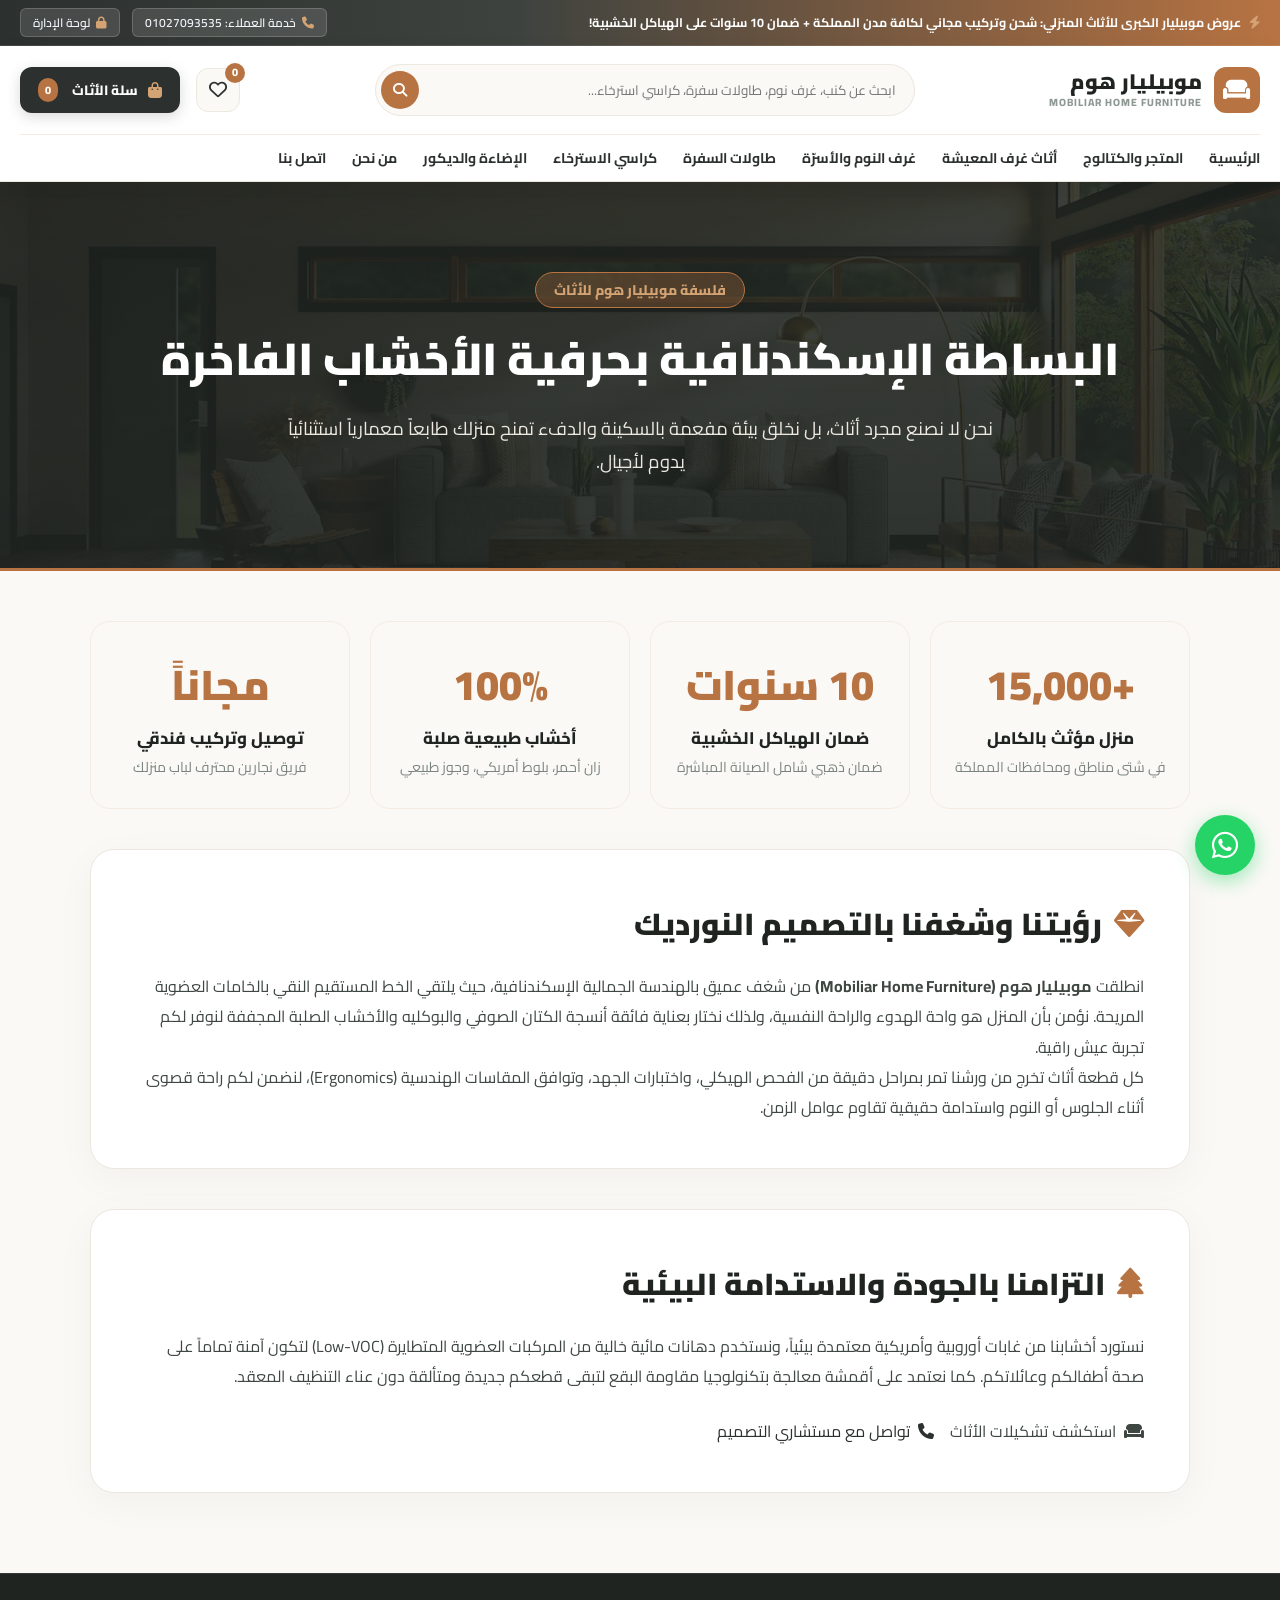
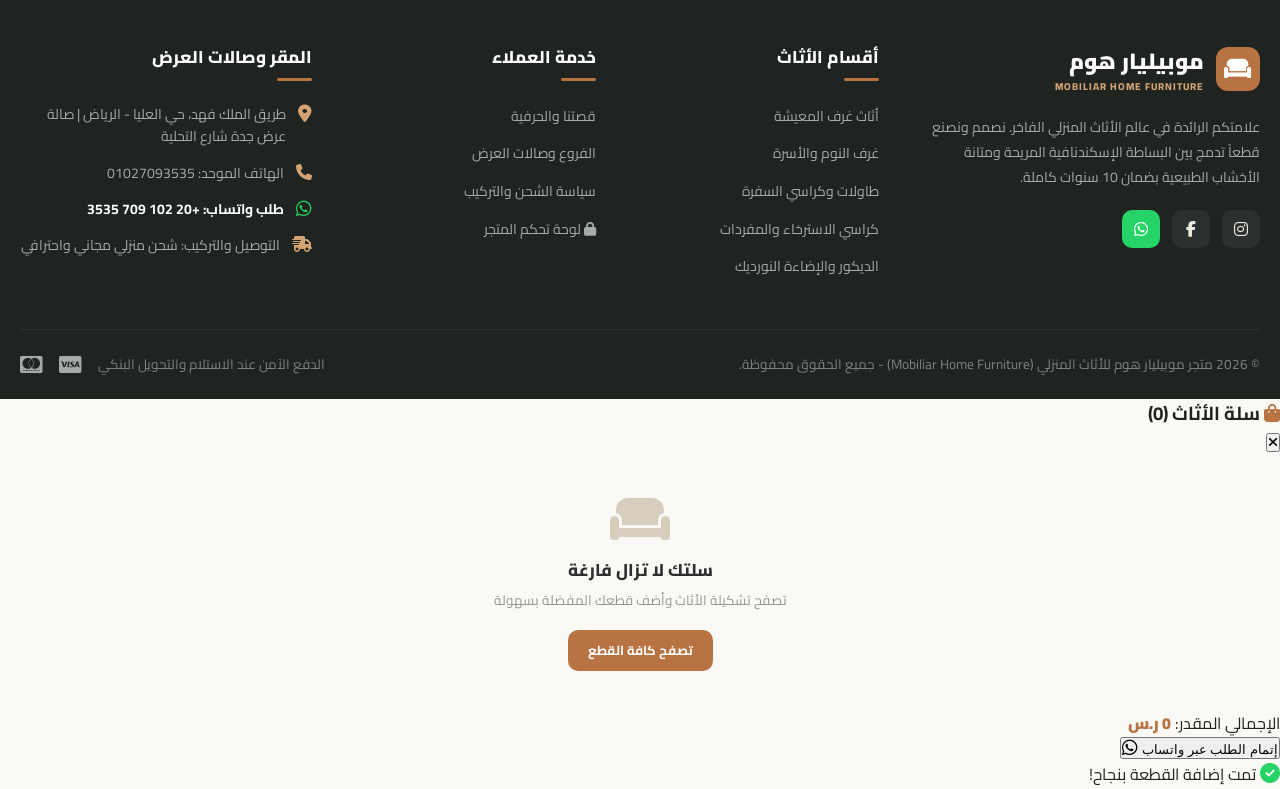
==== about.html @ 11edbe28 "Initial commit: Mobiliar Home Furniture store complete build with CMS and Cloudflare parity" ====
<!DOCTYPE html>
<html lang="ar" dir="rtl">
<head>
    <meta charset="UTF-8">
    <meta http-equiv="Content-Type" content="text/html; charset=UTF-8">
    <meta name="viewport" content="width=device-width, initial-scale=1.0">
    <title>من نحن | متجر موبيليار هوم للأثاث العصري</title>
    <meta name="description" content="تعرف على قصة موبيليار هوم وفلسفة التصميم الإسكندنافي العصري وجودة الخامات الخشبية الطبيعية بضمان 10 سنوات.">
    <!-- Google Fonts: Cairo -->
    <link rel="preconnect" href="https://fonts.googleapis.com">
    <link rel="preconnect" href="https://fonts.gstatic.com" crossorigin>
    <link href="https://fonts.googleapis.com/css2?family=Cairo:wght@400;600;700;800;900&display=swap" rel="stylesheet">
    <!-- Font Awesome 6 -->
    <link rel="stylesheet" href="https://cdnjs.cloudflare.com/ajax/libs/font-awesome/6.5.1/css/all.min.css">
    <!-- Main Style -->
    <link rel="stylesheet" href="css/style.css">
    <style>
        .page-hero-about {
            background: linear-gradient(rgba(31,36,33,0.85), rgba(31,36,33,0.92)), url('images/cat_banner_all.jpg') center/cover no-repeat;
            color: #ffffff;
            padding: 90px 20px;
            text-align: center;
            border-bottom: 3px solid #B87342;
        }
        .about-wrapper {
            max-width: 1140px;
            margin: 50px auto 80px;
            padding: 0 20px;
        }
        .about-card {
            background: #ffffff;
            border-radius: 24px;
            border: 1px solid #ECE7DF;
            padding: 45px;
            box-shadow: 0 10px 40px rgba(0,0,0,0.04);
            margin-bottom: 40px;
            line-height: 1.9;
            color: #3F4743;
        }
        .about-card h2 {
            font-size: 1.9rem;
            font-weight: 900;
            color: #1F2421;
            margin-bottom: 18px;
            display: flex;
            align-items: center;
            gap: 12px;
        }
        .about-stats-grid {
            display: grid;
            grid-template-columns: repeat(auto-fit, minmax(220px, 1fr));
            gap: 20px;
            margin: 40px 0;
        }
        .stat-card-furn {
            background: #FBF9F6;
            border: 1.5px solid #F4EBE2;
            border-radius: 20px;
            padding: 30px 20px;
            text-align: center;
            transition: 0.3s;
        }
        .stat-card-furn:hover {
            transform: translateY(-5px);
            border-color: #B87342;
            box-shadow: 0 10px 25px rgba(184,115,66,0.12);
        }
        .stat-card-num {
            font-size: 2.6rem;
            font-weight: 900;
            color: #B87342;
            margin-bottom: 6px;
        }
    </style>
</head>
<body>


    <!-- 1. TOP ANNOUNCEMENT BAR -->
    <div class="furn-topbar">
        <div class="container">
            <div class="furn-topbar-inner">
                <div class="furn-topbar-text">
                    <i class="fa-solid fa-bolt"></i>
                    <span>عروض موبيليار الكبرى للأثاث المنزلي: شحن وتركيب مجاني لكافة مدن المملكة + ضمان 10 سنوات على الهياكل الخشبية!</span>
                </div>
                <div class="furn-top-links">
                    <a href="contact.html"><i class="fa-solid fa-phone"></i> خدمة العملاء: 01027093535</a>
                    <a href="admin/index.html"><i class="fa-solid fa-lock"></i> لوحة الإدارة</a>
                </div>
            </div>
        </div>
    </div>

    <!-- 2. MAIN HEADER -->
    <header class="site-header" style="background:#ffffff; border-bottom:1px solid #ECE7DF; position:sticky; top:0; z-index:999; box-shadow:0 4px 20px rgba(0,0,0,0.03);">
        <div class="container">
            <div style="display:flex; align-items:center; justify-content:space-between; padding:18px 0; gap:24px;">
                <!-- Logo -->
                <a href="index.html" style="display:flex; align-items:center; gap:12px; text-decoration:none; color:inherit;">
                    <div style="width:46px; height:46px; background:#B87342; border-radius:12px; display:flex; align-items:center; justify-content:center; color:#fff; font-size:22px;">
                        <i class="fa-solid fa-couch"></i>
                    </div>
                    <div>
                        <span style="font-size:21px; font-weight:900; color:#1F2421; display:block; line-height:1.2;">موبيليار هوم</span>
                        <span style="font-size:10.5px; font-weight:800; color:#8E9893; letter-spacing:1px; display:block;">MOBILIAR HOME FURNITURE</span>
                    </div>
                </a>

                <!-- Search Bar -->
                <div style="flex:1; max-width:540px; position:relative;">
                    <form action="shop.html" method="GET" style="display:flex; align-items:center; width:100%;">
                        <input type="text" name="q" placeholder="ابحث عن كنب، غرف نوم، طاولات سفرة، كراسي استرخاء..." style="width:100%; padding:12px 18px 12px 50px; border-radius:50px; border:1.5px solid #ECE7DF; background:#FBF9F6; font-family:inherit; font-size:13.5px; outline:none; transition:all 0.25s;">
                        <button type="submit" style="position:absolute; left:6px; width:38px; height:38px; background:#B87342; border:none; border-radius:50%; color:#fff; display:flex; align-items:center; justify-content:center; cursor:pointer;">
                            <i class="fa-solid fa-magnifying-glass" style="font-size:14px;"></i>
                        </button>
                    </form>
                </div>

                <!-- Header Actions -->
                <div style="display:flex; align-items:center; gap:16px;">
                    <a href="shop.html" style="position:relative; width:44px; height:44px; border-radius:12px; background:#FBF9F6; border:1px solid #ECE7DF; display:flex; align-items:center; justify-content:center; color:#2C302E; text-decoration:none;" title="المفضلة">
                        <i class="fa-regular fa-heart" style="font-size:18px;"></i>
                        <span class="wishlist-count" id="wishlistCountBadge" style="position:absolute; top:-6px; right:-6px; background:#B87342; color:#fff; font-size:11px; font-weight:800; width:20px; height:20px; border-radius:50%; display:flex; align-items:center; justify-content:center;">0</span>
                    </a>
                    <button onclick="toggleFurnCartDrawer()" style="display:flex; align-items:center; gap:10px; padding:10px 18px; border-radius:12px; background:#2C302E; color:#fff; border:none; cursor:pointer; font-family:inherit; font-weight:800; font-size:13.5px; box-shadow:0 4px 14px rgba(44,48,46,0.18);">
                        <i class="fa-solid fa-bag-shopping" style="color:#D4A373; font-size:16px;"></i>
                        <span>سلة الأثاث</span>
                        <span class="cart-count" id="cartCountBadge" style="background:#B87342; color:#fff; font-size:11px; padding:2px 7px; border-radius:50px; margin-right:4px;">0</span>
                    </button>
                </div>
            </div>

            <!-- Navigation Links Bar -->
            <nav style="display:flex; align-items:center; justify-content:space-between; border-top:1px solid #F4EBE2; padding:10px 0;">
                <ul style="display:flex; align-items:center; gap:26px; list-style:none; margin:0; padding:0; flex-wrap:wrap;">
                    <li><a href="index.html" style="font-size:14px; font-weight:700; color:#2C302E; text-decoration:none;">الرئيسية</a></li>
                    <li><a href="shop.html" style="font-size:14px; font-weight:700; color:#2C302E; text-decoration:none;">المتجر والكتالوج</a></li>
                    <li><a href="category?cat=living" style="font-size:14px; font-weight:700; color:#2C302E; text-decoration:none;">أثاث غرف المعيشة</a></li>
                    <li><a href="category?cat=bedroom" style="font-size:14px; font-weight:700; color:#2C302E; text-decoration:none;">غرف النوم والأسرّة</a></li>
                    <li><a href="category?cat=dining" style="font-size:14px; font-weight:700; color:#2C302E; text-decoration:none;">طاولات السفرة</a></li>
                    <li><a href="category?cat=recliners" style="font-size:14px; font-weight:700; color:#2C302E; text-decoration:none;">كراسي الاسترخاء</a></li>
                    <li><a href="category?cat=decor" style="font-size:14px; font-weight:700; color:#2C302E; text-decoration:none;">الإضاءة والديكور</a></li>
                    <li><a href="about.html" style="font-size:14px; font-weight:700; color:#2C302E; text-decoration:none;">من نحن</a></li>
                    <li><a href="contact.html" style="font-size:14px; font-weight:700; color:#2C302E; text-decoration:none;">اتصل بنا</a></li>
                </ul>
            </nav>
        </div>
    </header>


    <!-- HERO ABOUT -->
    <section class="page-hero-about">
        <div class="container">
            <span style="display:inline-block; background:rgba(184,115,66,0.3); border:1px solid #B87342; color:#D4A373; font-weight:800; padding:6px 18px; border-radius:50px; font-size:14px; margin-bottom:16px;">
                فلسفة موبيليار هوم للأثاث
            </span>
            <h1 style="font-size:2.8rem; font-weight:900; margin-bottom:16px;">البساطة الإسكندنافية بحرفية الأخشاب الفاخرة</h1>
            <p style="font-size:1.15rem; max-width:720px; margin:0 auto; color:#ECE7DF; line-height:1.8;">
                نحن لا نصنع مجرد أثاث، بل نخلق بيئة مفعمة بالسكينة والدفء تمنح منزلك طابعاً معمارياً استثنائياً يدوم لأجيال.
            </p>
        </div>
    </section>

    <!-- MAIN ABOUT CONTENT -->
    <main class="about-wrapper">
        <!-- Stats Grid -->
        <div class="about-stats-grid">
            <div class="stat-card-furn">
                <div class="stat-card-num">+15,000</div>
                <div style="font-size:1.05rem; font-weight:800; color:#1F2421; margin-bottom:4px;">منزل مؤثث بالكامل</div>
                <p style="font-size:0.88rem; color:#7B847F; margin:0;">في شتى مناطق ومحافظات المملكة</p>
            </div>
            <div class="stat-card-furn">
                <div class="stat-card-num">10 سنوات</div>
                <div style="font-size:1.05rem; font-weight:800; color:#1F2421; margin-bottom:4px;">ضمان الهياكل الخشبية</div>
                <p style="font-size:0.88rem; color:#7B847F; margin:0;">ضمان ذهبي شامل الصيانة المباشرة</p>
            </div>
            <div class="stat-card-furn">
                <div class="stat-card-num">100%</div>
                <div style="font-size:1.05rem; font-weight:800; color:#1F2421; margin-bottom:4px;">أخشاب طبيعية صلبة</div>
                <p style="font-size:0.88rem; color:#7B847F; margin:0;">زان أحمر، بلوط أمريكي، وجوز طبيعي</p>
            </div>
            <div class="stat-card-furn">
                <div class="stat-card-num">مجاناً</div>
                <div style="font-size:1.05rem; font-weight:800; color:#1F2421; margin-bottom:4px;">توصيل وتركيب فندقي</div>
                <p style="font-size:0.88rem; color:#7B847F; margin:0;">فريق نجارين محترف لباب منزلك</p>
            </div>
        </div>

        <div class="about-card">
            <h2><i class="fa-solid fa-gem" style="color:#B87342;"></i> رؤيتنا وشغفنا بالتصميم النورديك</h2>
            <p>
                انطلقت <strong>موبيليار هوم (Mobiliar Home Furniture)</strong> من شغف عميق بالهندسة الجمالية الإسكندنافية، حيث يلتقي الخط المستقيم النقي بالخامات العضوية المريحة. نؤمن بأن المنزل هو واحة الهدوء والراحة النفسية، ولذلك نختار بعناية فائقة أنسجة الكتان الصوفي والبوكليه والأخشاب الصلبة المجففة لنوفر لكم تجربة عيش راقية.
            </p>
            <p>
                كل قطعة أثاث تخرج من ورشنا تمر بمراحل دقيقة من الفحص الهيكلي، واختبارات الجهد، وتوافق المقاسات الهندسية (Ergonomics)، لنضمن لكم راحة قصوى أثناء الجلوس أو النوم واستدامة حقيقية تقاوم عوامل الزمن.
            </p>
        </div>

        <div class="about-card">
            <h2><i class="fa-solid fa-tree" style="color:#B87342;"></i> التزامنا بالجودة والاستدامة البيئية</h2>
            <p>
                نستورد أخشابنا من غابات أوروبية وأمريكية معتمدة بيئياً، ونستخدم دهانات مائية خالية من المركبات العضوية المتطايرة (Low-VOC) لتكون آمنة تماماً على صحة أطفالكم وعائلاتكم. كما نعتمد على أقمشة معالجة بتكنولوجيا مقاومة البقع لتبقى قطعكم جديدة ومتألقة دون عناء التنظيف المعقد.
            </p>
            <div style="display:flex; gap:16px; margin-top:25px; flex-wrap:wrap;">
                <a href="shop.html" class="furn-hero-btn-primary" style="display:inline-flex; align-items:center; gap:8px;">
                    <i class="fa-solid fa-couch"></i> استكشف تشكيلات الأثاث
                </a>
                <a href="contact.html" class="furn-hero-btn-outline" style="display:inline-flex; align-items:center; gap:8px; border-color:#2C302E; color:#2C302E;">
                    <i class="fa-solid fa-phone"></i> تواصل مع مستشاري التصميم
                </a>
            </div>
        </div>
    </main>


    <!-- 8. FOOTER -->
    <footer style="background:#1F2421; color:#ECE7DF; padding-top:70px; margin-top:80px; border-top:1px solid #333A35;">
        <div class="container">
            <div style="display:grid; grid-template-columns:1.4fr 1fr 1fr 1.2fr; gap:40px; padding-bottom:50px; border-bottom:1px solid #2C302E;">
                <!-- Brand Col -->
                <div>
                    <div style="display:flex; align-items:center; gap:12px; margin-bottom:20px;">
                        <div style="width:44px; height:44px; background:#B87342; border-radius:12px; display:flex; align-items:center; justify-content:center; color:#fff; font-size:22px;">
                            <i class="fa-solid fa-couch"></i>
                        </div>
                        <div>
                            <span style="font-size:22px; font-weight:900; color:#FFFFFF; display:block;">موبيليار هوم</span>
                            <span style="font-size:10px; font-weight:800; color:#D4A373; letter-spacing:1px; display:block;">MOBILIAR HOME FURNITURE</span>
                        </div>
                    </div>
                    <p style="font-size:14px; line-height:1.8; color:#A4ACA7; margin-bottom:20px;">
                        علامتكم الرائدة في عالم الأثاث المنزلي الفاخر. نصمم ونصنع قطعاً تدمج بين البساطة الإسكندنافية المريحة ومتانة الأخشاب الطبيعية بضمان 10 سنوات كاملة.
                    </p>
                    <div style="display:flex; gap:12px;">
                        <a href="https://instagram.com" target="_blank" style="width:38px; height:38px; border-radius:10px; background:#2C302E; display:flex; align-items:center; justify-content:center; color:#ECE7DF; text-decoration:none;"><i class="fa-brands fa-instagram"></i></a>
                        <a href="https://facebook.com" target="_blank" style="width:38px; height:38px; border-radius:10px; background:#2C302E; display:flex; align-items:center; justify-content:center; color:#ECE7DF; text-decoration:none;"><i class="fa-brands fa-facebook-f"></i></a>
                        <a href="https://wa.me/201027093535" target="_blank" style="width:38px; height:38px; border-radius:10px; background:#25D366; display:flex; align-items:center; justify-content:center; color:#fff; text-decoration:none;"><i class="fa-brands fa-whatsapp"></i></a>
                    </div>
                </div>

                <!-- Fast Links -->
                <div>
                    <h4 style="font-size:17px; font-weight:800; color:#fff; margin-bottom:22px; position:relative; padding-bottom:10px;">
                        أقسام الأثاث
                        <span style="position:absolute; bottom:0; right:0; width:35px; height:3px; background:#B87342; border-radius:2px;"></span>
                    </h4>
                    <ul style="list-style:none; padding:0; margin:0; display:flex; flex-direction:column; gap:12px;">
                        <li><a href="category?cat=living" style="color:#A4ACA7; text-decoration:none; font-size:14px;">أثاث غرف المعيشة</a></li>
                        <li><a href="category?cat=bedroom" style="color:#A4ACA7; text-decoration:none; font-size:14px;">غرف النوم والأسرة</a></li>
                        <li><a href="category?cat=dining" style="color:#A4ACA7; text-decoration:none; font-size:14px;">طاولات وكراسي السفرة</a></li>
                        <li><a href="category?cat=recliners" style="color:#A4ACA7; text-decoration:none; font-size:14px;">كراسي الاسترخاء والمفردات</a></li>
                        <li><a href="category?cat=decor" style="color:#A4ACA7; text-decoration:none; font-size:14px;">الديكور والإضاءة النورديك</a></li>
                    </ul>
                </div>

                <!-- Customer Care -->
                <div>
                    <h4 style="font-size:17px; font-weight:800; color:#fff; margin-bottom:22px; position:relative; padding-bottom:10px;">
                        خدمة العملاء
                        <span style="position:absolute; bottom:0; right:0; width:35px; height:3px; background:#B87342; border-radius:2px;"></span>
                    </h4>
                    <ul style="list-style:none; padding:0; margin:0; display:flex; flex-direction:column; gap:12px;">
                        <li><a href="about.html" style="color:#A4ACA7; text-decoration:none; font-size:14px;">قصتنا والحرفية</a></li>
                        <li><a href="contact.html" style="color:#A4ACA7; text-decoration:none; font-size:14px;">الفروع وصالات العرض</a></li>
                        <li><a href="shop.html" style="color:#A4ACA7; text-decoration:none; font-size:14px;">سياسة الشحن والتركيب</a></li>
                        <li><a href="admin/index.html" style="color:#A4ACA7; text-decoration:none; font-size:14px;"><i class="fa-solid fa-lock"></i> لوحة تحكم المتجر</a></li>
                    </ul>
                </div>

                <!-- Contact & Showroom -->
                <div>
                    <h4 style="font-size:17px; font-weight:800; color:#fff; margin-bottom:22px; position:relative; padding-bottom:10px;">
                        المقر وصالات العرض
                        <span style="position:absolute; bottom:0; right:0; width:35px; height:3px; background:#B87342; border-radius:2px;"></span>
                    </h4>
                    <div style="display:flex; flex-direction:column; gap:14px; font-size:14px; color:#A4ACA7;">
                        <div style="display:flex; gap:12px;">
                            <i class="fa-solid fa-location-dot" style="color:#D4A373; font-size:18px; margin-top:2px;"></i>
                            <span>طريق الملك فهد، حي العليا - الرياض | صالة عرض جدة شارع التحلية</span>
                        </div>
                        <div style="display:flex; gap:12px;">
                            <i class="fa-solid fa-phone" style="color:#D4A373; font-size:16px; margin-top:2px;"></i>
                            <span>الهاتف الموحد: 01027093535</span>
                        </div>
                        <div style="display:flex; gap:12px;">
                            <i class="fa-brands fa-whatsapp" style="color:#25D366; font-size:18px; margin-top:2px;"></i>
                            <a href="https://wa.me/201027093535" target="_blank" style="color:#fff; font-weight:700; text-decoration:none;">طلب واتساب: +20 102 709 3535</a>
                        </div>
                        <div style="display:flex; gap:12px;">
                            <i class="fa-solid fa-truck-fast" style="color:#D4A373; font-size:16px; margin-top:2px;"></i>
                            <span>التوصيل والتركيب: شحن منزلي مجاني واحترافي</span>
                        </div>
                    </div>
                </div>
            </div>

            <!-- Bottom Copyright -->
            <div style="padding:24px 0; display:flex; justify-content:space-between; align-items:center; font-size:13.5px; color:#7B847F; flex-wrap:wrap; gap:16px;">
                <p style="margin:0;">© 2026 متجر موبيليار هوم للأثاث المنزلي (Mobiliar Home Furniture) - جميع الحقوق محفوظة.</p>
                <div style="display:flex; gap:16px; align-items:center;">
                    <span>الدفع الآمن عند الاستلام والتحويل البنكي</span>
                    <i class="fa-brands fa-cc-visa" style="font-size:20px; color:#A4ACA7;"></i>
                    <i class="fa-brands fa-cc-mastercard" style="font-size:20px; color:#A4ACA7;"></i>
                </div>
            </div>
        </div>
    </footer>

    <!-- SLIDE-OUT CART DRAWER -->
    <div class="furn-drawer-overlay" id="furnCartOverlay" onclick="toggleFurnCartDrawer()"></div>
    <div class="furn-cart-drawer" id="furnCartDrawer">
        <div class="furn-drawer-header">
            <h3><i class="fa-solid fa-bag-shopping" style="color:#B87342;"></i> سلة الأثاث (<span id="cartDrawerCount">0</span>)</h3>
            <button class="furn-drawer-close" onclick="toggleFurnCartDrawer()"><i class="fa-solid fa-xmark"></i></button>
        </div>
        <div class="furn-drawer-body" id="cartDrawerItems"></div>
        <div class="furn-drawer-footer">
            <div class="furn-drawer-total">
                <span>الإجمالي المقدر:</span>
                <span id="cartDrawerTotal" style="color:#B87342; font-weight:900;">0 ر.س</span>
            </div>
            <button class="furn-drawer-checkout" onclick="proceedFurnWhatsAppCheckout()">
                <span>إتمام الطلب عبر واتساب</span>
                <i class="fa-brands fa-whatsapp" style="font-size:18px;"></i>
            </button>
        </div>
    </div>

    <!-- TOAST NOTIFICATION -->
    <div class="furn-toast" id="furnToast">
        <i class="fa-solid fa-circle-check" style="color:#25D366; font-size:20px;"></i>
        <span id="furnToastMsg">تمت إضافة القطعة بنجاح!</span>
    </div>

    <!-- FLOATING WHATSAPP -->
    <a href="https://wa.me/201027093535" target="_blank" class="furn-floating-whatsapp" title="تواصل مباشرة عبر واتساب">
        <i class="fa-brands fa-whatsapp"></i>
    </a>


    <script src="js/store.js"></script>
</body>
</html>
---- css/style.css ----
:root {
            --brand-primary: #B87342;       /* Warm Terracotta / Rich Wood */
            --brand-primary-hover: #9E5D30;
            --brand-secondary: #2C302E;     /* Deep Charcoal Slate */
            --brand-accent: #D4A373;        /* Warm Sand Gold */
            --bg-sand: #FBF9F6;             /* Warm Minimalist Off-White */
            --bg-surface: #FFFFFF;
            --bg-card: #FFFFFF;
            --border-light: #ECE7DF;
            --border-hover: #D8CEBE;
            --text-main: #1F2421;
            --text-muted: #66706B;
            --text-light: #8E9893;
            --shadow-sm: 0 2px 8px rgba(31, 36, 33, 0.04);
            --shadow-md: 0 8px 24px rgba(31, 36, 33, 0.08);
            --shadow-lg: 0 16px 40px rgba(31, 36, 33, 0.12);
            --radius-sm: 8px;
            --radius-md: 14px;
            --radius-lg: 20px;
            --transition: all 0.3s cubic-bezier(0.16, 1, 0.3, 1);
        }

        *, *::before, *::after {
            box-sizing: border-box;
            margin: 0;
            padding: 0;
            -webkit-tap-highlight-color: transparent;
        }

        html, body {
            width: 100%;
            max-width: 100vw;
            overflow-x: hidden !important;
            overflow-x: clip !important;
            position: relative;
        }

        body {
            font-family: 'Cairo', -apple-system, BlinkMacSystemFont, "Segoe UI", Roboto, sans-serif;
            background-color: var(--bg-sand);
            color: var(--text-main);
            direction: rtl;
            text-align: right;
            line-height: 1.6;
            padding-bottom: 70px; /* Space for mobile bottom bar */
        }

        @media (min-width: 992px) {
            body {
                padding-bottom: 0;
            }
        }

        a {
            text-decoration: none;
            color: inherit;
            transition: var(--transition);
        }

        img {
            max-width: 100%;
            height: auto;
            display: block;
        }

        .container {
            width: 100%;
            max-width: 1320px;
            margin: 0 auto;
            padding: 0 16px;
        }

        @media (min-width: 768px) {
            .container {
                padding: 0 20px;
            }
        }

        /* ----------------------------------------------------
           1. TOP ANNOUNCEMENT BAR
        ---------------------------------------------------- */
        .top-bar {
            background-color: var(--brand-secondary);
            color: #E2E8E5;
            font-size: 13px;
            font-weight: 500;
            padding: 8px 0;
            border-bottom: 1px solid rgba(255, 255, 255, 0.08);
        }

        .top-bar-inner {
            display: flex;
            justify-content: space-between;
            align-items: center;
        }

        .top-bar-left {
            display: flex;
            align-items: center;
            gap: 20px;
        }

        .top-bar-badge {
            background: rgba(184, 115, 66, 0.25);
            color: #F4CBA6;
            padding: 2px 10px;
            border-radius: 20px;
            font-size: 11px;
            font-weight: 700;
            letter-spacing: 0.5px;
        }

        .top-bar-right {
            display: flex;
            align-items: center;
            gap: 24px;
        }

        .top-bar-link {
            display: inline-flex;
            align-items: center;
            gap: 6px;
            color: #E2E8E5;
            transition: var(--transition);
        }

        .top-bar-link:hover {
            color: var(--brand-accent);
        }

        @media (max-width: 768px) {
            .top-bar {
                padding: 6px 0;
                overflow: hidden;
            }
            .top-bar-right {
                display: none;
            }
            .top-bar-left {
                justify-content: center;
                width: 100%;
                text-align: center;
                font-size: 11px;
                gap: 8px;
            }
            .top-bar-left span:not(.top-bar-badge) {
                display: inline-block;
                white-space: nowrap;
                overflow: hidden;
                text-overflow: ellipsis;
                max-width: 210px;
                vertical-align: middle;
            }
        }

        /* ----------------------------------------------------
           2. MAIN HEADER (FLATSOME STYLE)
        ---------------------------------------------------- */
        .main-header {
            background: #FFFFFF;
            border-bottom: 1px solid var(--border-light);
            position: sticky;
            top: 0;
            z-index: 1000;
            box-shadow: var(--shadow-sm);
        }

        .header-inner {
            display: flex;
            align-items: center;
            justify-content: space-between;
            height: 80px;
            gap: 20px;
        }

        @media (max-width: 768px) {
            .header-inner {
                height: 64px;
                gap: 8px;
            }
        }

        .header-logo {
            display: flex;
            flex-direction: column;
            text-decoration: none;
            flex-shrink: 0;
        }

        .logo-title {
            font-size: 26px;
            font-weight: 900;
            color: var(--brand-secondary);
            letter-spacing: -0.5px;
            line-height: 1.1;
            display: flex;
            align-items: center;
            gap: 6px;
        }

        @media (max-width: 768px) {
            .logo-title {
                font-size: 20px;
            }
            .logo-subtitle {
                font-size: 9px;
            }
        }

        .logo-title span {
            color: var(--brand-primary);
        }

        .logo-subtitle {
            font-size: 11px;
            font-weight: 600;
            color: var(--text-light);
            letter-spacing: 1px;
            text-transform: uppercase;
        }

        /* Search Box */
        .header-search {
            flex: 1;
            max-width: 500px;
            position: relative;
            display: none;
        }

        @media (min-width: 768px) {
            .header-search {
                display: block;
            }
        }

        .header-search input {
            width: 100%;
            height: 44px;
            background: var(--bg-sand);
            border: 1px solid var(--border-light);
            border-radius: 30px;
            padding: 0 45px 0 20px;
            font-family: inherit;
            font-size: 14px;
            color: var(--text-main);
            outline: none;
            transition: var(--transition);
        }

        .header-search input:focus {
            background: #FFFFFF;
            border-color: var(--brand-primary);
            box-shadow: 0 0 0 4px rgba(184, 115, 66, 0.12);
        }

        .header-search button {
            position: absolute;
            left: 14px;
            top: 50%;
            transform: translateY(-50%);
            background: none;
            border: none;
            color: var(--text-muted);
            cursor: pointer;
            font-size: 16px;
            transition: var(--transition);
        }

        .header-search button:hover {
            color: var(--brand-primary);
        }

        /* Header Navigation */
        .header-nav {
            display: none;
            list-style: none;
            gap: 28px;
            margin: 0;
            padding: 0;
        }

        @media (min-width: 1100px) {
            .header-nav {
                display: flex;
            }
        }

        .nav-link {
            font-size: 15px;
            font-weight: 700;
            color: var(--text-main);
            position: relative;
            padding: 8px 0;
        }

        .nav-link:hover, .nav-link.active {
            color: var(--brand-primary);
        }

        .nav-link.active::after {
            content: '';
            position: absolute;
            bottom: 0;
            right: 0;
            left: 0;
            height: 2px;
            background: var(--brand-primary);
            border-radius: 2px;
        }

        /* Header Actions */
        .header-actions {
            display: flex;
            align-items: center;
            gap: 14px;
        }

        .action-btn {
            background: none;
            border: none;
            color: var(--brand-secondary);
            font-size: 18px;
            cursor: pointer;
            width: 42px;
            height: 42px;
            border-radius: 50%;
            display: flex;
            align-items: center;
            justify-content: center;
            position: relative;
            transition: var(--transition);
        }

        .action-btn:hover {
            background: var(--bg-sand);
            color: var(--brand-primary);
        }

        .action-badge {
            position: absolute;
            top: 2px;
            right: 2px;
            background: var(--brand-primary);
            color: #FFFFFF;
            font-size: 10px;
            font-weight: 800;
            width: 18px;
            height: 18px;
            border-radius: 50%;
            display: flex;
            align-items: center;
            justify-content: center;
            border: 2px solid #FFFFFF;
        }

        .cart-trigger-btn {
            background: var(--brand-secondary);
            color: #FFFFFF;
            padding: 0 16px;
            height: 42px;
            border-radius: 24px;
            display: flex;
            align-items: center;
            gap: 10px;
            font-weight: 700;
            font-size: 14px;
            border: none;
            cursor: pointer;
            transition: var(--transition);
        }

        .cart-trigger-btn:hover {
            background: var(--brand-primary);
            box-shadow: 0 4px 14px rgba(184, 115, 66, 0.3);
        }

        @media (max-width: 768px) {
            .cart-trigger-btn {
                height: 36px;
                padding: 0 12px;
                font-size: 13px;
                gap: 6px;
            }
            .cart-btn-label {
                display: none;
            }
            .action-btn {
                width: 36px;
                height: 36px;
                font-size: 16px;
            }
        }

        /* ----------------------------------------------------
           3. HERO BANNER GRID (FLATSOME GRID STYLE 2 - FULL WIDTH)
        ---------------------------------------------------- */
        .hero-section {
            padding: 16px 0 32px;
            width: 100%;
        }

        .hero-section .container {
            width: 100% !important;
            max-width: 100% !important;
            padding: 0 28px !important;
        }

        @media (max-width: 768px) {
            .hero-section {
                padding: 10px 0 20px;
            }
            .hero-section .container {
                padding: 0 12px !important;
            }
        }

        /* Asymmetric Grid: 9 Cols (75%) + 3 Cols (25%) on Desktop */
        .flatsome-banner-grid {
            display: grid;
            grid-template-columns: 1fr;
            gap: 16px;
        }

        @media (min-width: 992px) {
            .flatsome-banner-grid {
                grid-template-columns: 3fr 1fr; /* 75% Slider + 25% Stacked */
                gap: 20px;
                min-height: 580px;
            }
        }

        /* --- Main Slider (75% width on desktop) --- */
        .grid-slider-col {
            position: relative;
            border-radius: var(--radius-lg);
            overflow: hidden;
            box-shadow: var(--shadow-md);
            background: #111;
            min-height: 460px;
        }

        @media (min-width: 992px) {
            .grid-slider-col {
                min-height: 560px;
            }
        }

        .slider-wrapper {
            position: relative;
            width: 100%;
            height: 100%;
            min-height: inherit;
        }

        .hero-slide {
            position: absolute;
            inset: 0;
            opacity: 0;
            visibility: hidden;
            transition: opacity 0.8s ease-in-out, visibility 0.8s;
            display: flex;
            align-items: center;
        }

        .hero-slide.active {
            opacity: 1;
            visibility: visible;
            z-index: 2;
        }

        .slide-bg {
            position: absolute;
            inset: 0;
            background-size: cover;
            background-position: center;
            transform: scale(1.05);
            transition: transform 6s cubic-bezier(0.25, 1, 0.5, 1);
        }

        .hero-slide.active .slide-bg {
            transform: scale(1);
        }

        .slide-overlay {
            position: absolute;
            inset: 0;
            background: linear-gradient(270deg, rgba(14, 18, 16, 0.94) 0%, rgba(14, 18, 16, 0.82) 48%, rgba(14, 18, 16, 0.25) 100%);
        }

        @media (max-width: 768px) {
            .slide-overlay {
                background: linear-gradient(0deg, rgba(14, 18, 16, 0.96) 0%, rgba(14, 18, 16, 0.82) 55%, rgba(14, 18, 16, 0.4) 100%);
            }
        }

        .slide-content {
            position: relative;
            z-index: 5;
            padding: 40px 30px;
            max-width: 620px;
            color: #FFFFFF;
        }

        @media (min-width: 992px) {
            .slide-content {
                padding: 60px 50px;
            }
        }

        @media (max-width: 768px) {
            .slide-content {
                padding: 24px 18px 26px;
            }
        }

        .slide-pill {
            display: inline-flex;
            align-items: center;
            gap: 8px;
            background: rgba(212, 163, 115, 0.25);
            backdrop-filter: blur(8px);
            border: 1px solid rgba(212, 163, 115, 0.4);
            color: #FCEFD5;
            font-size: 13px;
            font-weight: 700;
            padding: 5px 14px;
            border-radius: 30px;
            margin-bottom: 16px;
        }

        @media (max-width: 768px) {
            .slide-pill {
                font-size: 11px;
                padding: 3px 10px;
                margin-bottom: 8px;
            }
        }

        .slide-title {
            font-size: 28px;
            font-weight: 900;
            line-height: 1.25;
            margin-bottom: 14px;
            color: #FFFFFF !important;
            text-shadow: 0 2px 6px rgba(0, 0, 0, 0.6);
        }

        @media (min-width: 768px) {
            .slide-title {
                font-size: 42px;
            }
        }

        @media (max-width: 768px) {
            .slide-title {
                font-size: 20px;
                margin-bottom: 8px;
                line-height: 1.3;
            }
        }

        .slide-title em {
            font-style: normal;
            color: var(--brand-accent);
            display: block;
        }

        .slide-desc {
            font-size: 15px;
            color: #FFFFFF !important;
            margin-bottom: 24px;
            line-height: 1.7;
            max-width: 500px;
            font-weight: 500;
            text-shadow: 0 1px 4px rgba(0, 0, 0, 0.7);
        }

        @media (max-width: 768px) {
            .slide-desc {
                font-size: 12px;
                line-height: 1.5;
                margin-bottom: 12px;
                display: -webkit-box;
                -webkit-line-clamp: 2;
                -webkit-box-orient: vertical;
                overflow: hidden;
                color: #FFFFFF !important;
                text-shadow: 0 1px 4px rgba(0, 0, 0, 0.8);
            }
        }

        .slide-specs-row {
            display: flex;
            flex-wrap: wrap;
            gap: 10px;
            margin-bottom: 28px;
        }

        @media (max-width: 768px) {
            .slide-specs-row {
                gap: 6px;
                margin-bottom: 14px;
            }
        }

        .spec-item {
            background: rgba(255, 255, 255, 0.12);
            backdrop-filter: blur(6px);
            border: 1px solid rgba(255, 255, 255, 0.2);
            padding: 6px 14px;
            border-radius: 20px;
            font-size: 12px;
            font-weight: 600;
            color: #FFFFFF !important;
            display: flex;
            align-items: center;
            gap: 6px;
        }

        @media (max-width: 768px) {
            .spec-item {
                font-size: 10px;
                padding: 4px 8px;
            }
        }

        .slide-cta-group {
            display: flex;
            align-items: center;
            gap: 14px;
            flex-wrap: wrap;
        }

        @media (max-width: 768px) {
            .slide-cta-group {
                gap: 8px;
            }
        }

        .btn-primary {
            background: var(--brand-primary);
            color: #FFFFFF;
            padding: 12px 28px;
            border-radius: 30px;
            font-weight: 800;
            font-size: 15px;
            display: inline-flex;
            align-items: center;
            gap: 8px;
            border: none;
            cursor: pointer;
            box-shadow: 0 4px 18px rgba(184, 115, 66, 0.4);
            transition: var(--transition);
        }

        @media (max-width: 768px) {
            .btn-primary {
                padding: 10px 18px;
                font-size: 13px;
                gap: 6px;
            }
        }

        .btn-primary:hover {
            background: var(--brand-primary-hover);
            transform: translateY(-2px);
            box-shadow: 0 8px 25px rgba(184, 115, 66, 0.5);
        }

        .btn-outline-white {
            background: rgba(255, 255, 255, 0.12);
            color: #FFFFFF;
            border: 1px solid rgba(255, 255, 255, 0.4);
            backdrop-filter: blur(6px);
            padding: 12px 24px;
            border-radius: 30px;
            font-weight: 700;
            font-size: 15px;
            display: inline-flex;
            align-items: center;
            gap: 8px;
            cursor: pointer;
            transition: var(--transition);
        }

        @media (max-width: 768px) {
            .btn-outline-white {
                padding: 10px 16px;
                font-size: 12px;
                gap: 6px;
            }
        }

        .btn-outline-white:hover {
            background: #FFFFFF;
            color: var(--brand-secondary);
        }

        /* Slider Controls */
        .slider-arrow {
            position: absolute;
            top: 50%;
            transform: translateY(-50%);
            width: 44px;
            height: 44px;
            border-radius: 50%;
            background: rgba(255, 255, 255, 0.2);
            backdrop-filter: blur(8px);
            border: 1px solid rgba(255, 255, 255, 0.3);
            color: #FFFFFF;
            display: flex;
            align-items: center;
            justify-content: center;
            font-size: 16px;
            cursor: pointer;
            z-index: 10;
            transition: var(--transition);
        }

        .slider-arrow:hover {
            background: #FFFFFF;
            color: var(--brand-secondary);
        }

        .slider-arrow.prev {
            right: 18px;
        }

        .slider-arrow.next {
            left: 18px;
        }

        @media (max-width: 768px) {
            .slider-arrow {
                display: none; /* Hide floating arrows on mobile to keep clean touch space */
            }
        }

        .slider-dots {
            position: absolute;
            bottom: 20px;
            right: 50px;
            display: flex;
            gap: 8px;
            z-index: 10;
        }

        @media (max-width: 768px) {
            .slider-dots {
                right: 50%;
                transform: translateX(50%);
                bottom: 14px;
            }
        }

        .dot {
            width: 10px;
            height: 10px;
            border-radius: 50%;
            background: rgba(255, 255, 255, 0.4);
            cursor: pointer;
            transition: var(--transition);
        }

        .dot.active {
            width: 28px;
            border-radius: 10px;
            background: var(--brand-accent);
        }

        /* --- Side Stacked Banners (25% on desktop / 2-column or stacked on mobile) --- */
        .grid-banners-col {
            display: grid;
            grid-template-columns: 1fr 1fr;
            gap: 16px;
        }

        @media (min-width: 992px) {
            .grid-banners-col {
                grid-template-columns: 1fr;
                gap: 20px;
            }
        }

        @media (max-width: 768px) {
            .grid-banners-col {
                gap: 10px;
            }
        }

        .side-promo-card {
            position: relative;
            border-radius: var(--radius-lg);
            overflow: hidden;
            box-shadow: var(--shadow-sm);
            background: #222;
            min-height: 200px;
            display: flex;
            align-items: flex-end;
            transition: var(--transition);
            cursor: pointer;
        }

        @media (min-width: 992px) {
            .side-promo-card {
                min-height: 270px;
            }
        }

        @media (max-width: 768px) {
            .side-promo-card {
                min-height: 160px;
                border-radius: var(--radius-md);
            }
        }

        .side-promo-card:hover {
            transform: translateY(-4px);
            box-shadow: var(--shadow-md);
        }

        .side-promo-bg {
            position: absolute;
            inset: 0;
            background-size: cover;
            background-position: center;
            transition: transform 0.6s ease;
        }

        .side-promo-card:hover .side-promo-bg {
            transform: scale(1.08);
        }

        .side-promo-overlay {
            position: absolute;
            inset: 0;
            background: linear-gradient(0deg, rgba(20, 24, 22, 0.9) 0%, rgba(20, 24, 22, 0.35) 60%, rgba(20, 24, 22, 0.1) 100%);
        }

        .side-promo-content {
            position: relative;
            z-index: 2;
            padding: 20px;
            width: 100%;
            color: #FFFFFF;
        }

        @media (max-width: 768px) {
            .side-promo-content {
                padding: 12px;
            }
        }

        .promo-tag {
            display: inline-block;
            background: var(--brand-primary);
            color: #FFFFFF;
            font-size: 11px;
            font-weight: 800;
            padding: 3px 10px;
            border-radius: 12px;
            margin-bottom: 8px;
            text-transform: uppercase;
        }

        @media (max-width: 768px) {
            .promo-tag {
                font-size: 9px;
                padding: 2px 7px;
                margin-bottom: 4px;
            }
        }

        .promo-tag.gold {
            background: var(--brand-accent);
            color: var(--brand-secondary);
        }

        .promo-title {
            font-size: 18px;
            font-weight: 800;
            line-height: 1.3;
            margin-bottom: 6px;
        }

        @media (max-width: 768px) {
            .promo-title {
                font-size: 13px;
                line-height: 1.35;
                margin-bottom: 4px;
            }
        }

        .promo-link {
            font-size: 13px;
            font-weight: 700;
            color: var(--brand-accent);
            display: inline-flex;
            align-items: center;
            gap: 6px;
            transition: var(--transition);
        }

        .side-promo-card:hover .promo-link {
            color: #FFFFFF;
            gap: 10px;
        }

        /* ----------------------------------------------------
           4. TRUST & BENEFIT BAR
        ---------------------------------------------------- */
        .trust-bar {
            background: #FFFFFF;
            border-top: 1px solid var(--border-light);
            border-bottom: 1px solid var(--border-light);
            padding: 24px 0;
            margin: 20px 0 40px;
        }

        .trust-grid {
            display: grid;
            grid-template-columns: repeat(2, 1fr);
            gap: 20px;
        }

        @media (min-width: 992px) {
            .trust-grid {
                grid-template-columns: repeat(4, 1fr);
            }
        }

        .trust-item {
            display: flex;
            align-items: center;
            gap: 16px;
            padding: 6px 12px;
        }

        .trust-icon {
            width: 50px;
            height: 50px;
            border-radius: 50%;
            background: var(--bg-sand);
            border: 1px solid var(--border-light);
            color: var(--brand-primary);
            display: flex;
            align-items: center;
            justify-content: center;
            font-size: 20px;
            flex-shrink: 0;
            transition: var(--transition);
        }

        .trust-item:hover .trust-icon {
            background: var(--brand-primary);
            color: #FFFFFF;
            transform: scale(1.08);
        }

        .trust-text h4 {
            font-size: 15px;
            font-weight: 800;
            color: var(--brand-secondary);
            margin-bottom: 2px;
        }

        .trust-text p {
            font-size: 12px;
            color: var(--text-muted);
            margin: 0;
        }

        /* ----------------------------------------------------
           5. SECTION HEADER & CATEGORY TABS
        ---------------------------------------------------- */
        .section-header {
            text-align: center;
            margin-bottom: 34px;
        }

        .section-subtitle {
            font-size: 13px;
            font-weight: 700;
            color: var(--brand-primary);
            text-transform: uppercase;
            letter-spacing: 1.5px;
            display: block;
            margin-bottom: 6px;
        }

        .section-title {
            font-size: 28px;
            font-weight: 900;
            color: var(--brand-secondary);
            position: relative;
            display: inline-block;
            margin-bottom: 12px;
        }

        @media (min-width: 768px) {
            .section-title {
                font-size: 34px;
            }
        }

        .section-desc {
            font-size: 15px;
            color: var(--text-muted);
            max-width: 600px;
            margin: 0 auto 24px;
        }

        /* Filter Tabs */
        .category-tabs {
            display: flex;
            align-items: center;
            justify-content: center;
            gap: 10px;
            flex-wrap: wrap;
            margin-bottom: 30px;
        }

        .tab-btn {
            background: #FFFFFF !important;
            border: 1.5px solid var(--border-light) !important;
            color: var(--text-main) !important;
            padding: 9px 22px;
            border-radius: 30px;
            font-size: 14px;
            font-weight: 700;
            cursor: pointer;
            transition: var(--transition);
            outline: none !important;
            -webkit-tap-highlight-color: transparent !important;
            user-select: none;
        }

        @media (max-width: 576px) {
            .tab-btn {
                padding: 6px 14px;
                font-size: 12px;
            }
        }

        .tab-btn:hover {
            border-color: var(--brand-primary) !important;
            color: var(--brand-primary) !important;
            background: #FFFFFF !important;
        }

        .tab-btn:focus,
        .tab-btn:focus-visible {
            outline: none !important;
            border-color: var(--brand-primary) !important;
            box-shadow: 0 0 0 3px rgba(184, 115, 66, 0.2) !important;
        }

        /* Active State: Brand Warm Terracotta */
        .tab-btn.active,
        .tab-btn.active:hover,
        .tab-btn.active:focus,
        .tab-btn.active:active {
            background: var(--brand-primary) !important;
            color: #FFFFFF !important;
            border-color: var(--brand-primary) !important;
            box-shadow: 0 4px 14px rgba(184, 115, 66, 0.35) !important;
        }

        /* ----------------------------------------------------
           6. PRODUCT GRID (FLATSOME LUXURY CARDS)
        ---------------------------------------------------- */
        .products-grid {
            display: grid;
            grid-template-columns: repeat(2, 1fr);
            gap: 16px;
        }

        @media (min-width: 768px) {
            .products-grid {
                grid-template-columns: repeat(3, 1fr);
                gap: 24px;
            }
        }

        @media (min-width: 1200px) {
            .products-grid {
                grid-template-columns: repeat(4, 1fr);
                gap: 26px;
            }
        }

        .product-card {
            background: #FFFFFF;
            border-radius: var(--radius-md);
            border: 1px solid var(--border-light);
            overflow: hidden;
            display: flex;
            flex-direction: column;
            transition: var(--transition);
            position: relative;
        }

        .product-card:hover {
            transform: translateY(-6px);
            border-color: var(--border-hover);
            box-shadow: var(--shadow-md);
        }

        .product-badge-wrap {
            position: absolute;
            top: 12px;
            right: 12px;
            z-index: 5;
            display: flex;
            flex-direction: column;
            gap: 6px;
        }

        .product-badge {
            font-size: 11px;
            font-weight: 800;
            padding: 4px 10px;
            border-radius: 6px;
            color: #FFFFFF;
        }

        .product-badge.sale {
            background: #D94848;
        }

        .product-badge.new {
            background: var(--brand-secondary);
        }

        .product-badge.material {
            background: rgba(44, 48, 46, 0.7);
            backdrop-filter: blur(4px);
        }

        .product-img-box {
            position: relative;
            width: 100%;
            aspect-ratio: 1 / 1;
            min-height: 260px;
            background: #F8F6F2;
            overflow: hidden;
        }

        @media (max-width: 768px) {
            .product-img-box {
                min-height: 170px;
            }
        }

        .product-img-box img {
            position: absolute !important;
            top: 0 !important;
            left: 0 !important;
            right: 0 !important;
            bottom: 0 !important;
            width: 100% !important;
            height: 100% !important;
            max-width: 100% !important;
            max-height: 100% !important;
            object-fit: cover !important;
            display: block !important;
            transition: transform 0.6s cubic-bezier(0.16, 1, 0.3, 1), opacity 0.4s ease;
        }

        .product-img-alt {
            opacity: 0;
        }

        .product-card:hover .product-img-main {
            opacity: 0;
            transform: scale(1.06);
        }

        .product-card:hover .product-img-alt {
            opacity: 1;
            transform: scale(1.04);
        }

        /* Card Hover Action Buttons */
        .product-card-tools {
            position: absolute;
            bottom: 12px;
            left: 12px;
            right: 12px;
            display: flex;
            gap: 8px;
            opacity: 0;
            transform: translateY(10px);
            transition: var(--transition);
            z-index: 6;
        }

        .product-card:hover .product-card-tools {
            opacity: 1;
            transform: translateY(0);
        }

        @media (max-width: 991px) {
            .product-card-tools {
                opacity: 1;
                transform: translateY(0);
                position: static;
                padding: 0 10px 10px;
                gap: 6px;
                justify-content: center;
            }
            .btn-quick-view {
                height: 34px;
                font-size: 11px;
                padding: 0 10px;
                border-radius: 18px;
            }
            .btn-wishlist {
                width: 34px;
                height: 34px;
                flex-shrink: 0;
            }
        }

        @media (max-width: 576px) {
            .product-card-tools {
                padding: 0 8px 8px;
                gap: 6px;
            }
            .btn-quick-view span {
                display: none; /* Icon-only on mobile to ensure zero overflow */
            }
            .btn-quick-view {
                width: 32px;
                height: 32px;
                flex: none;
                border-radius: 50%;
                padding: 0;
            }
            .btn-wishlist {
                width: 32px;
                height: 32px;
            }
        }

        .btn-quick-view {
            flex: 1;
            background: #FFFFFF;
            color: var(--brand-secondary);
            border: 1px solid var(--border-light);
            border-radius: 20px;
            font-size: 13px;
            font-weight: 700;
            height: 38px;
            display: flex;
            align-items: center;
            justify-content: center;
            gap: 6px;
            cursor: pointer;
            box-shadow: var(--shadow-sm);
            transition: var(--transition);
        }

        .btn-quick-view:hover {
            background: var(--brand-secondary);
            color: #FFFFFF;
        }

        .btn-wishlist {
            width: 38px;
            height: 38px;
            border-radius: 50%;
            background: #FFFFFF;
            border: 1px solid var(--border-light);
            color: var(--brand-secondary);
            display: flex;
            align-items: center;
            justify-content: center;
            cursor: pointer;
            box-shadow: var(--shadow-sm);
            transition: var(--transition);
        }

        .btn-wishlist:hover, .btn-wishlist.active {
            color: #D94848;
            border-color: #D94848;
        }

        .product-info {
            padding: 16px 14px;
            display: flex;
            flex-direction: column;
            flex-grow: 1;
        }

        @media (max-width: 576px) {
            .product-info {
                padding: 10px 8px;
            }
        }

        .product-category {
            font-size: 12px;
            color: var(--text-light);
            font-weight: 600;
            margin-bottom: 4px;
        }

        .product-title {
            font-size: 16px;
            font-weight: 800;
            color: var(--brand-secondary);
            margin-bottom: 8px;
            line-height: 1.35;
        }

        @media (max-width: 576px) {
            .product-title {
                font-size: 13px;
                margin-bottom: 4px;
            }
        }

        .product-meta-row {
            display: flex;
            align-items: center;
            justify-content: space-between;
            margin-top: auto;
            padding-top: 10px;
            border-top: 1px dashed var(--border-light);
        }

        @media (max-width: 576px) {
            .product-meta-row {
                padding-top: 6px;
            }
        }

        .product-prices {
            display: flex;
            align-items: baseline;
            gap: 8px;
        }

        @media (max-width: 576px) {
            .product-prices {
                gap: 4px;
                flex-direction: column;
                align-items: flex-start;
            }
        }

        .price-current {
            font-size: 18px;
            font-weight: 900;
            color: var(--brand-primary);
        }

        @media (max-width: 576px) {
            .price-current {
                font-size: 14px;
            }
        }

        .price-old {
            font-size: 13px;
            color: var(--text-light);
            text-decoration: line-through;
        }

        @media (max-width: 576px) {
            .price-old {
                font-size: 11px;
            }
        }

        .btn-add-cart-card {
            background: var(--bg-sand);
            border: 1px solid var(--border-light);
            color: var(--brand-secondary);
            width: 36px;
            height: 36px;
            border-radius: 50%;
            display: flex;
            align-items: center;
            justify-content: center;
            cursor: pointer;
            transition: var(--transition);
        }

        .btn-add-cart-card:hover {
            background: var(--brand-primary);
            border-color: var(--brand-primary);
            color: #FFFFFF;
            transform: scale(1.1);
        }

        /* ----------------------------------------------------
           7. ROOM CATEGORIES MASONRY (FLATSOME STYLE)
        ---------------------------------------------------- */
        .categories-section {
            padding: 60px 0;
            background: #FFFFFF;
            margin: 50px 0;
            border-top: 1px solid var(--border-light);
            border-bottom: 1px solid var(--border-light);
        }

        .category-masonry {
            display: grid;
            grid-template-columns: 1fr;
            gap: 16px;
        }

        @media (min-width: 768px) {
            .category-masonry {
                grid-template-columns: repeat(3, 1fr);
                gap: 20px;
            }
        }

        .cat-box {
            position: relative;
            border-radius: var(--radius-lg);
            overflow: hidden;
            min-height: 240px;
            cursor: pointer;
            box-shadow: var(--shadow-sm);
        }

        @media (min-width: 992px) {
            .cat-box.tall {
                grid-row: span 2;
                min-height: 500px;
            }
        }

        .cat-box-bg {
            position: absolute;
            inset: 0;
            background-size: cover;
            background-position: center;
            transition: transform 0.6s ease;
        }

        .cat-box:hover .cat-box-bg {
            transform: scale(1.08);
        }

        .cat-box-overlay {
            position: absolute;
            inset: 0;
            background: linear-gradient(0deg, rgba(31, 36, 33, 0.85) 0%, rgba(31, 36, 33, 0.2) 60%, rgba(31, 36, 33, 0.05) 100%);
        }

        .cat-box-content {
            position: absolute;
            bottom: 0;
            right: 0;
            left: 0;
            padding: 24px;
            color: #FFFFFF;
            z-index: 2;
        }

        .cat-box-title {
            font-size: 22px;
            font-weight: 800;
            margin-bottom: 6px;
        }

        .cat-box-count {
            font-size: 13px;
            color: #FCEFD5;
            display: flex;
            align-items: center;
            gap: 6px;
        }

        /* ----------------------------------------------------
           8. INTERACTIVE LOOKBOOK (SHOP THE ROOM HOTSPOTS)
        ---------------------------------------------------- */
        .lookbook-section {
            padding: 40px 0 60px;
        }

        .lookbook-card {
            position: relative;
            border-radius: var(--radius-lg);
            overflow: hidden;
            box-shadow: var(--shadow-lg);
            background: #111;
            min-height: 480px;
        }

        .lookbook-bg {
            position: absolute;
            inset: 0;
            background-image: url('https://images.unsplash.com/photo-1618221195710-dd6b41faaea6?auto=format&fit=crop&w=1600&q=80');
            background-size: cover;
            background-position: center;
        }

        .lookbook-overlay {
            position: absolute;
            inset: 0;
            background: rgba(0, 0, 0, 0.25);
        }

        .lookbook-tagline {
            position: absolute;
            top: 30px;
            left: 30px;
            right: auto;
            background: rgba(255, 255, 255, 0.94);
            backdrop-filter: blur(8px);
            padding: 16px 22px;
            border-radius: var(--radius-md);
            max-width: 310px;
            box-shadow: var(--shadow-md);
            z-index: 5;
            border: 1px solid rgba(255, 255, 255, 0.8);
        }

        @media (max-width: 768px) {
            .lookbook-tagline {
                top: 14px;
                left: 14px;
                right: auto;
                padding: 10px 14px;
                max-width: 210px;
            }
            .lookbook-tagline h3 {
                font-size: 13px !important;
            }
            .lookbook-tagline p {
                font-size: 10.5px !important;
                line-height: 1.4 !important;
            }
        }

        .lookbook-tagline h3 {
            font-size: 18px;
            font-weight: 900;
            color: var(--brand-secondary);
            margin-bottom: 4px;
        }

        .lookbook-tagline p {
            font-size: 13px;
            color: var(--text-muted);
            margin: 0;
            line-height: 1.5;
        }

        /* Hotspot Pins */
        .hotspot-pin {
            position: absolute;
            width: 34px;
            height: 34px;
            border-radius: 50%;
            background: #FFFFFF;
            color: var(--brand-primary);
            display: flex;
            align-items: center;
            justify-content: center;
            font-size: 14px;
            cursor: pointer;
            box-shadow: 0 0 0 6px rgba(255, 255, 255, 0.35);
            transition: var(--transition);
            z-index: 10;
        }

        .hotspot-pin::after {
            content: '';
            position: absolute;
            inset: -8px;
            border-radius: 50%;
            border: 2px solid #FFFFFF;
            animation: pulse-ring 2s infinite;
        }

        @keyframes pulse-ring {
            0% { transform: scale(0.9); opacity: 1; }
            100% { transform: scale(1.6); opacity: 0; }
        }

        .hotspot-pin:hover {
            background: var(--brand-primary);
            color: #FFFFFF;
            transform: scale(1.15);
        }

        /* Hotspot Popover Tooltip */
        .hotspot-popover {
            display: none;
            position: absolute;
            bottom: calc(100% + 14px);
            left: 50%;
            transform: translateX(-50%) translateY(10px);
            width: 220px;
            background: #FFFFFF;
            border-radius: var(--radius-md);
            padding: 12px;
            box-shadow: var(--shadow-lg);
            opacity: 0;
            visibility: hidden;
            transition: var(--transition);
            z-index: 20;
            text-align: right;
            border: 1px solid var(--border-light);
        }

        .hotspot-pin:hover .hotspot-popover {
            display: block;
            opacity: 1;
            visibility: visible;
            transform: translateX(-50%) translateY(0);
        }

        .hotspot-popover-title {
            font-size: 14px;
            font-weight: 800;
            color: var(--brand-secondary);
            margin-bottom: 4px;
        }

        .hotspot-popover-price {
            font-size: 15px;
            font-weight: 900;
            color: var(--brand-primary);
            margin-bottom: 8px;
        }

        .btn-hotspot-add {
            width: 100%;
            background: var(--brand-secondary);
            color: #FFFFFF;
            border: none;
            border-radius: 6px;
            padding: 6px 10px;
            font-size: 12px;
            font-weight: 700;
            cursor: pointer;
            transition: var(--transition);
        }

        .btn-hotspot-add:hover {
            background: var(--brand-primary);
        }

        /* Pin Positions on the room */
        .pin-1 { top: 62%; left: 38%; } /* Sofa */
        .pin-2 { top: 76%; left: 58%; } /* Coffee Table */
        .pin-3 { top: 35%; left: 82%; } /* Floor Lamp */
        .pin-3 .hotspot-popover {
            left: auto;
            right: 0;
            transform: translateY(10px);
        }
        .pin-3:hover .hotspot-popover {
            transform: translateY(0);
        }

        /* ----------------------------------------------------
           9. PROMO PARALLAX STRIP
        ---------------------------------------------------- */
        .promo-strip {
            background: linear-gradient(rgba(14, 18, 16, 0.90), rgba(14, 18, 16, 0.90)), url('https://images.unsplash.com/photo-1555041469-a586c61ea9bc?auto=format&fit=crop&w=1600&q=80');
            background-size: cover;
            background-position: center;
            background-attachment: fixed;
            padding: 70px 0;
            color: #FFFFFF !important;
            text-align: center;
            margin: 40px 0;
        }

        .promo-strip-inner {
            max-width: 700px;
            margin: 0 auto;
        }

        .promo-strip-tag {
            background: rgba(212, 163, 115, 0.25);
            border: 1px solid var(--brand-accent);
            color: #FCEFD5;
            font-size: 13px;
            font-weight: 800;
            padding: 4px 16px;
            border-radius: 20px;
            display: inline-block;
            margin-bottom: 14px;
        }

        .promo-strip-title {
            font-size: 32px;
            font-weight: 900;
            margin-bottom: 14px;
            line-height: 1.3;
            color: #FFFFFF !important;
            text-shadow: 0 2px 8px rgba(0, 0, 0, 0.7);
        }

        @media (min-width: 768px) {
            .promo-strip-title {
                font-size: 40px;
            }
        }

        .promo-strip-desc {
            font-size: 17px !important;
            color: #FFFFFF !important;
            margin-bottom: 26px;
            font-weight: 500 !important;
            text-shadow: 0 1px 5px rgba(0, 0, 0, 0.8) !important;
            line-height: 1.6;
        }

        .promo-strip-desc strong {
            color: var(--brand-accent) !important;
            font-weight: 900 !important;
            letter-spacing: 0.5px;
        }

        /* ----------------------------------------------------
           10. CUSTOMER TESTIMONIALS
        ---------------------------------------------------- */
        .reviews-section {
            padding: 40px 0 60px;
        }

        .reviews-grid {
            display: grid;
            grid-template-columns: 1fr;
            gap: 20px;
        }

        @media (min-width: 768px) {
            .reviews-grid {
                grid-template-columns: repeat(3, 1fr);
            }
        }

        .review-card {
            background: #FFFFFF;
            border: 1px solid var(--border-light);
            border-radius: var(--radius-md);
            padding: 24px;
            box-shadow: var(--shadow-sm);
        }

        .review-stars {
            color: #F59E0B;
            font-size: 14px;
            margin-bottom: 12px;
        }

        .review-text {
            font-size: 14px;
            color: var(--text-main);
            line-height: 1.7;
            margin-bottom: 18px;
        }

        .reviewer-info {
            display: flex;
            align-items: center;
            gap: 12px;
        }

        .reviewer-avatar {
            width: 44px;
            height: 44px;
            border-radius: 50%;
            object-fit: cover;
        }

        .reviewer-name {
            font-size: 14px;
            font-weight: 800;
            color: var(--brand-secondary);
        }

        .reviewer-city {
            font-size: 12px;
            color: var(--text-light);
        }

        /* ----------------------------------------------------
           11. FOOTER (100% FULL WIDTH)
        ---------------------------------------------------- */
        .site-footer {
            background: #191C1A !important;
            color: #A3ACA7 !important;
            padding: 60px 0 30px !important;
            border-top: 1px solid rgba(255, 255, 255, 0.08) !important;
            width: 100% !important;
            max-width: 100% !important;
            margin: 0 !important;
            border-radius: 0 !important;
            box-sizing: border-box !important;
        }

        .site-footer .container {
            width: 100% !important;
            max-width: 100% !important;
            padding: 0 40px !important;
            margin: 0 auto !important;
        }

        @media (max-width: 768px) {
            .site-footer {
                padding: 40px 0 20px !important;
            }
            .site-footer .container {
                padding: 0 16px !important;
            }
        }

        .footer-grid {
            display: grid;
            grid-template-columns: 1fr;
            gap: 30px;
            margin-bottom: 50px;
        }

        @media (min-width: 768px) {
            .footer-grid {
                grid-template-columns: 1.15fr 1fr 1fr 1.25fr;
                gap: 24px;
            }
        }

        .footer-col.about-col .logo-title {
            font-size: 20px;
            margin-bottom: 8px;
        }

        .footer-col.about-col p {
            font-size: 12.5px !important;
            line-height: 1.6 !important;
            color: #8E9893 !important;
            max-width: 260px;
            margin-bottom: 14px !important;
        }

        .footer-socials {
            display: flex;
            gap: 10px;
        }

        .footer-socials a {
            width: 32px;
            height: 32px;
            border-radius: 50%;
            background: rgba(255, 255, 255, 0.08);
            display: flex;
            align-items: center;
            justify-content: center;
            font-size: 13px;
            color: #FFFFFF;
            transition: var(--transition);
        }

        .footer-socials a:hover {
            background: var(--brand-primary);
            color: #FFFFFF;
        }

        .footer-col h4 {
            color: #FFFFFF;
            font-size: 17px;
            font-weight: 800;
            margin-bottom: 20px;
            position: relative;
            padding-bottom: 10px;
        }

        .footer-col h4::after {
            content: '';
            position: absolute;
            bottom: 0;
            right: 0;
            width: 34px;
            height: 2px;
            background: var(--brand-primary);
        }

        .footer-links {
            list-style: none;
            padding: 0;
            margin: 0;
            display: flex;
            flex-direction: column;
            gap: 10px;
        }

        .footer-links a {
            color: #A3ACA7;
            font-size: 14px;
            transition: var(--transition);
        }

        .footer-links a:hover {
            color: var(--brand-accent);
            padding-right: 6px;
        }

        .footer-newsletter input {
            width: 100%;
            height: 44px;
            background: rgba(255, 255, 255, 0.06);
            border: 1px solid rgba(255, 255, 255, 0.15);
            border-radius: 6px;
            padding: 0 14px;
            color: #FFFFFF;
            font-family: inherit;
            margin-bottom: 10px;
        }

        .footer-newsletter button {
            width: 100%;
            height: 44px;
            background: var(--brand-primary);
            color: #FFFFFF;
            border: none;
            border-radius: 6px;
            font-weight: 800;
            cursor: pointer;
            transition: var(--transition);
        }

        .footer-newsletter button:hover {
            background: var(--brand-primary-hover);
        }

        .footer-bottom {
            border-top: 1px solid rgba(255, 255, 255, 0.08);
            padding-top: 25px;
            display: flex;
            flex-direction: column;
            align-items: center;
            justify-content: space-between;
            gap: 16px;
            font-size: 13px;
        }

        @media (min-width: 768px) {
            .footer-bottom {
                flex-direction: row;
            }
        }

        /* ----------------------------------------------------
           12. MOBILE STICKY BOTTOM NAVIGATION BAR
        ---------------------------------------------------- */
        .mobile-bottom-nav {
            position: fixed;
            bottom: 0;
            left: 0;
            right: 0;
            height: 64px;
            background: #FFFFFF;
            border-top: 1px solid var(--border-light);
            display: flex;
            align-items: center;
            justify-content: space-around;
            z-index: 1001;
            box-shadow: 0 -4px 16px rgba(0, 0, 0, 0.06);
        }

        @media (min-width: 992px) {
            .mobile-bottom-nav {
                display: none;
            }
        }

        .mobile-nav-item {
            display: flex;
            flex-direction: column;
            align-items: center;
            justify-content: center;
            color: var(--text-muted);
            font-size: 11px;
            font-weight: 700;
            gap: 4px;
            position: relative;
            flex: 1;
            height: 100%;
            text-decoration: none;
            cursor: pointer;
        }

        .mobile-nav-item.active, .mobile-nav-item:hover {
            color: var(--brand-primary);
        }

        .mobile-nav-item i {
            font-size: 18px;
        }

        .mobile-nav-badge {
            position: absolute;
            top: 6px;
            right: 50%;
            margin-right: -14px;
            background: var(--brand-primary);
            color: #FFFFFF;
            font-size: 9px;
            font-weight: 900;
            width: 16px;
            height: 16px;
            border-radius: 50%;
            display: flex;
            align-items: center;
            justify-content: center;
        }

        /* ----------------------------------------------------
           13. QUICK VIEW MODAL & CART DRAWER
        ---------------------------------------------------- */
        .modal-overlay {
            position: fixed;
            inset: 0;
            background: rgba(0, 0, 0, 0.6);
            backdrop-filter: blur(4px);
            z-index: 2000;
            display: flex;
            align-items: center;
            justify-content: center;
            padding: 20px;
            opacity: 0;
            visibility: hidden;
            pointer-events: none;
            transition: var(--transition);
        }

        .modal-overlay.active {
            opacity: 1;
            visibility: visible;
            pointer-events: auto;
        }

        .quick-view-modal {
            background: #FFFFFF;
            border-radius: var(--radius-lg);
            width: 100%;
            max-width: 820px;
            max-height: 90vh;
            overflow-y: auto;
            position: relative;
            transform: scale(0.92);
            transition: var(--transition);
            box-shadow: var(--shadow-lg);
        }

        .modal-overlay.active .quick-view-modal {
            transform: scale(1);
        }

        .modal-close-btn {
            position: absolute;
            top: 16px;
            left: 16px;
            background: var(--bg-sand);
            border: none;
            width: 36px;
            height: 36px;
            border-radius: 50%;
            display: flex;
            align-items: center;
            justify-content: center;
            font-size: 16px;
            color: var(--brand-secondary);
            cursor: pointer;
            z-index: 10;
            transition: var(--transition);
        }

        .modal-close-btn:hover {
            background: #D94848;
            color: #FFFFFF;
        }

        .modal-body {
            display: grid;
            grid-template-columns: 1fr;
            gap: 24px;
            padding: 30px;
        }

        @media (min-width: 768px) {
            .modal-body {
                grid-template-columns: 1fr 1fr;
                gap: 30px;
            }
        }

        .modal-img-wrap {
            border-radius: var(--radius-md);
            overflow: hidden;
            background: #F8F6F2;
        }

        .modal-img-wrap img {
            width: 100%;
            height: 100%;
            object-fit: cover;
        }

        .modal-info {
            display: flex;
            flex-direction: column;
        }

        .modal-cat {
            font-size: 13px;
            color: var(--brand-primary);
            font-weight: 700;
            margin-bottom: 6px;
        }

        .modal-title {
            font-size: 22px;
            font-weight: 900;
            color: var(--brand-secondary);
            margin-bottom: 12px;
            line-height: 1.3;
        }

        .modal-price {
            font-size: 22px;
            font-weight: 900;
            color: var(--brand-primary);
            margin-bottom: 16px;
        }

        .modal-desc {
            font-size: 14px;
            color: var(--text-muted);
            line-height: 1.7;
            margin-bottom: 20px;
        }

        .modal-specs-list {
            list-style: none;
            padding: 0;
            margin-bottom: 24px;
            display: flex;
            flex-direction: column;
            gap: 8px;
            font-size: 13px;
        }

        .modal-specs-list li {
            display: flex;
            align-items: center;
            gap: 8px;
            color: var(--text-main);
        }

        .modal-specs-list i {
            color: var(--brand-primary);
        }

        /* Cart Drawer */
        .cart-drawer-overlay {
            position: fixed;
            inset: 0;
            background: rgba(0, 0, 0, 0.5);
            backdrop-filter: blur(3px);
            z-index: 2100;
            opacity: 0;
            visibility: hidden;
            transition: var(--transition);
        }

        .cart-drawer-overlay.active {
            opacity: 1;
            visibility: visible;
        }

        .cart-drawer {
            position: fixed;
            top: 0;
            left: 0;
            bottom: 0;
            width: 100%;
            max-width: 400px;
            background: #FFFFFF;
            box-shadow: var(--shadow-lg);
            z-index: 2200;
            display: flex;
            flex-direction: column;
            transform: translateX(-100%);
            transition: transform 0.4s cubic-bezier(0.16, 1, 0.3, 1);
            visibility: hidden;
            pointer-events: none;
        }

        .cart-drawer-overlay.active .cart-drawer {
            transform: translateX(0);
            visibility: visible;
            pointer-events: auto;
        }

        .cart-drawer-header {
            padding: 20px;
            border-bottom: 1px solid var(--border-light);
            display: flex;
            align-items: center;
            justify-content: space-between;
        }

        .cart-drawer-title {
            font-size: 18px;
            font-weight: 800;
            color: var(--brand-secondary);
        }

        .cart-drawer-close {
            background: none;
            border: none;
            font-size: 18px;
            cursor: pointer;
            color: var(--text-muted);
        }

        .cart-drawer-items {
            flex-grow: 1;
            overflow-y: auto;
            padding: 20px;
            display: flex;
            flex-direction: column;
            gap: 16px;
        }

        .cart-empty-state {
            text-align: center;
            padding: 40px 20px;
            color: var(--text-light);
        }

        .cart-item-row {
            display: flex;
            gap: 12px;
            align-items: center;
            padding-bottom: 12px;
            border-bottom: 1px solid var(--border-light);
        }

        .cart-item-img {
            width: 60px;
            height: 60px;
            border-radius: var(--radius-sm);
            object-fit: cover;
        }

        .cart-item-details {
            flex-grow: 1;
        }

        .cart-item-title {
            font-size: 14px;
            font-weight: 700;
            color: var(--brand-secondary);
            margin-bottom: 4px;
        }

        .cart-item-price {
            font-size: 13px;
            color: var(--brand-primary);
            font-weight: 800;
        }

        .cart-drawer-footer {
            padding: 20px;
            border-top: 1px solid var(--border-light);
            background: var(--bg-sand);
        }

        .cart-total-row {
            display: flex;
            justify-content: space-between;
            font-size: 16px;
            font-weight: 800;
            margin-bottom: 14px;
            color: var(--brand-secondary);
        }

        .btn-checkout {
            width: 100%;
            background: var(--brand-primary);
            color: #FFFFFF;
            border: none;
            border-radius: 30px;
            padding: 14px;
            font-size: 15px;
            font-weight: 800;
            cursor: pointer;
            box-shadow: 0 4px 14px rgba(184, 115, 66, 0.4);
            transition: var(--transition);
        }

        .btn-checkout:hover {
            background: var(--brand-primary-hover);
        }

        /* Toast Alert */
        .toast-notify {
            position: fixed;
            bottom: 80px;
            right: 20px;
            background: var(--brand-secondary);
            color: #FFFFFF;
            padding: 12px 20px;
            border-radius: 30px;
            font-size: 14px;
            font-weight: 700;
            box-shadow: var(--shadow-lg);
            z-index: 3000;
            display: flex;
            align-items: center;
            gap: 10px;
            transform: translateY(100px);
            opacity: 0;
            transition: var(--transition);
        }

        .toast-notify.show {
            transform: translateY(0);
            opacity: 1;
        }

        /* Mobile Hamburger Button in Header */
        .mobile-menu-btn {
            display: none;
            background: #F8F6F2;
            border: 1.5px solid var(--border-light);
            color: var(--brand-secondary);
            width: 42px;
            height: 42px;
            border-radius: 10px;
            font-size: 18px;
            align-items: center;
            justify-content: center;
            cursor: pointer;
            transition: var(--transition);
            flex-shrink: 0;
            outline: none;
        }

        .mobile-menu-btn:hover,
        .mobile-menu-btn:active {
            background: var(--brand-primary);
            color: #FFFFFF;
            border-color: var(--brand-primary);
        }

        @media (max-width: 991px) {
            .mobile-menu-btn {
                display: flex !important;
            }
        }

        /* Mobile Off-Canvas Drawer */
        .mobile-drawer-overlay {
            position: fixed;
            inset: 0;
            background: rgba(0, 0, 0, 0.6);
            backdrop-filter: blur(4px);
            z-index: 2800;
            opacity: 0;
            visibility: hidden;
            pointer-events: none;
            display: none;
            transition: var(--transition);
        }

        .mobile-drawer-overlay.active {
            opacity: 1;
            visibility: visible;
            pointer-events: auto;
            display: block;
        }

        .mobile-drawer {
            position: fixed;
            top: 0;
            right: 0;
            bottom: 0;
            width: 84%;
            max-width: 340px;
            background: #FFFFFF;
            z-index: 2900;
            display: flex;
            flex-direction: column;
            transform: translateX(100%);
            transition: transform 0.35s cubic-bezier(0.16, 1, 0.3, 1);
            box-shadow: -10px 0 35px rgba(0, 0, 0, 0.2);
            overflow-y: auto;
        }

        .mobile-drawer-overlay.active .mobile-drawer {
            transform: translateX(0);
        }

        .mobile-drawer-header {
            padding: 18px 20px;
            border-bottom: 1px solid var(--border-light);
            display: flex;
            align-items: center;
            justify-content: space-between;
            background: var(--bg-sand);
        }

        .mobile-drawer-close {
            background: #FFFFFF;
            border: 1px solid var(--border-light);
            width: 34px;
            height: 34px;
            border-radius: 50%;
            display: flex;
            align-items: center;
            justify-content: center;
            color: var(--brand-secondary);
            font-size: 16px;
            cursor: pointer;
            transition: var(--transition);
        }

        .mobile-drawer-close:hover {
            background: #D94848;
            color: #FFFFFF;
            border-color: #D94848;
        }

        .mobile-drawer-search {
            padding: 14px 18px;
            position: relative;
            border-bottom: 1px solid var(--border-light);
        }

        .mobile-drawer-search input {
            width: 100%;
            height: 40px;
            background: var(--bg-sand);
            border: 1px solid var(--border-light);
            border-radius: 20px;
            padding: 0 40px 0 16px;
            font-size: 13px;
            font-family: inherit;
            outline: none;
        }

        .mobile-drawer-search input:focus {
            background: #FFFFFF;
            border-color: var(--brand-primary);
        }

        .mobile-drawer-search button {
            position: absolute;
            left: 28px;
            top: 50%;
            transform: translateY(-50%);
            background: none;
            border: none;
            color: var(--text-muted);
            font-size: 14px;
            cursor: pointer;
        }

        .mobile-drawer-nav {
            list-style: none;
            padding: 10px 0;
            margin: 0;
            flex-grow: 1;
        }

        .mobile-drawer-link {
            display: flex;
            align-items: center;
            gap: 14px;
            padding: 13px 20px;
            color: var(--brand-secondary);
            font-size: 14px;
            font-weight: 700;
            border-bottom: 1px solid #F8F6F2;
            transition: var(--transition);
        }

        .mobile-drawer-link i {
            width: 22px;
            font-size: 16px;
            color: var(--brand-primary);
            text-align: center;
        }

        .mobile-drawer-link:hover,
        .mobile-drawer-link.active {
            background: #FAF7F2;
            color: var(--brand-primary);
            padding-right: 24px;
        }

        .mobile-drawer-link.highlight {
            color: #D94848;
        }

        .mobile-drawer-link.highlight i {
            color: #D94848;
        }

        .drawer-badge {
            margin-right: auto;
            font-size: 10px;
            font-weight: 800;
            background: var(--bg-sand);
            color: var(--brand-primary);
            padding: 2px 8px;
            border-radius: 10px;
        }

        .drawer-badge.sale {
            background: #FEE2E2;
            color: #DC2626;
        }

        .mobile-drawer-footer {
            padding: 18px 20px;
            background: var(--bg-sand);
            border-top: 1px solid var(--border-light);
            display: flex;
            flex-direction: column;
            gap: 12px;
        }

        .drawer-contact-item {
            display: flex;
            align-items: center;
            gap: 12px;
            font-size: 13px;
        }

        .drawer-contact-item i {
            width: 32px;
            height: 32px;
            border-radius: 50%;
            background: #FFFFFF;
            color: var(--brand-primary);
            display: flex;
            align-items: center;
            justify-content: center;
            font-size: 13px;
            flex-shrink: 0;
            box-shadow: var(--shadow-sm);
        }

        .drawer-socials {
            display: flex;
            gap: 10px;
            margin-top: 6px;
            padding-top: 10px;
            border-top: 1px solid var(--border-light);
        }

        .drawer-socials a {
            width: 34px;
            height: 34px;
            border-radius: 50%;
            background: #FFFFFF;
            color: var(--brand-secondary);
            display: flex;
            align-items: center;
            justify-content: center;
            font-size: 14px;
            transition: var(--transition);
        }

        .drawer-socials a:hover {
            background: var(--brand-primary);
            color: #FFFFFF;
        }
    


/* =========================================================
   CUSTOM MULTI-PAGE & SCANDINAVIAN ENHANCEMENTS
   ========================================================= */

/* 1. TOP ANNOUNCEMENT BAR */
.furn-topbar {
    background: linear-gradient(90deg, #2C302E 0%, #3D423F 40%, #B87342 100%) !important;
    color: #ffffff !important;
    padding: 8px 0 !important;
    font-size: 12.5px !important;
    font-weight: 700 !important;
    width: 100% !important;
    border-bottom: 1px solid rgba(255, 255, 255, 0.1) !important;
}
.furn-topbar * {
    color: #ffffff !important;
}
.furn-topbar-inner {
    display: flex !important;
    align-items: center !important;
    justify-content: space-between !important;
    gap: 20px !important;
    flex-wrap: nowrap !important;
    width: 100% !important;
}
.furn-topbar-text {
    display: inline-flex !important;
    align-items: center !important;
    gap: 8px !important;
    font-size: 12.5px !important;
    color: #f1f5f9 !important;
    white-space: nowrap !important;
    overflow: hidden !important;
    text-overflow: ellipsis !important;
}
.furn-topbar-text i {
    color: #D4A373 !important;
    font-size: 13px !important;
}
.furn-top-links {
    display: inline-flex !important;
    align-items: center !important;
    gap: 12px !important;
    font-size: 12px !important;
    flex-shrink: 0 !important;
}
.furn-top-links a {
    display: inline-flex !important;
    align-items: center !important;
    gap: 6px !important;
    color: #f1f5f9 !important;
    text-decoration: none !important;
    padding: 4px 12px !important;
    border-radius: 6px !important;
    background: rgba(255, 255, 255, 0.12) !important;
    border: 1px solid rgba(255, 255, 255, 0.18) !important;
    transition: all 0.2s ease !important;
    font-weight: 600 !important;
    white-space: nowrap !important;
}
.furn-top-links a:hover {
    background: rgba(255, 255, 255, 0.25) !important;
    color: #ffffff !important;
    border-color: rgba(255, 255, 255, 0.35) !important;
}
.furn-top-links a i {
    color: #D4A373 !important;
}
@media (max-width: 900px) {
    .furn-top-links {
        display: none !important;
    }
    .furn-topbar-inner {
        justify-content: center !important;
        text-align: center !important;
    }
    .furn-topbar-text {
        white-space: normal !important;
        text-align: center !important;
        font-size: 11.5px !important;
    }
}

/* 2. DUAL ACTION BUTTONS ON PRODUCT CARDS */
.furn-card-actions {
    display: grid !important;
    grid-template-columns: 1fr 1fr !important;
    gap: 8px !important;
    margin-top: 14px !important;
    width: 100% !important;
}
.furn-btn-add {
    margin-top: 0 !important;
    padding: 9px 8px !important;
    font-size: 12.5px !important;
    font-weight: 700 !important;
    white-space: nowrap !important;
    border-radius: 10px !important;
    width: 100% !important;
    background: #F4EBE2 !important;
    color: #B87342 !important;
    border: 1px solid #E2D1C1 !important;
    cursor: pointer !important;
    display: flex !important;
    align-items: center !important;
    justify-content: center !important;
    gap: 6px !important;
    transition: all 0.25s ease !important;
    font-family: inherit !important;
}
.furn-btn-add:hover {
    background: #B87342 !important;
    color: #ffffff !important;
    border-color: #B87342 !important;
    box-shadow: 0 4px 14px rgba(184, 115, 66, 0.3) !important;
}
.furn-btn-view {
    background: #FBF9F6 !important;
    color: #2C302E !important;
    border: 1px solid #ECE7DF !important;
    border-radius: 10px !important;
    padding: 9px 8px !important;
    font-size: 12.5px !important;
    font-weight: 700 !important;
    cursor: pointer !important;
    transition: all 0.25s ease !important;
    display: inline-flex !important;
    align-items: center !important;
    justify-content: center !important;
    gap: 6px !important;
    text-decoration: none !important;
    white-space: nowrap !important;
    width: 100% !important;
    box-sizing: border-box !important;
    font-family: inherit !important;
}
.furn-btn-view:hover {
    background: #2C302E !important;
    color: #ffffff !important;
    border-color: #2C302E !important;
    box-shadow: 0 4px 14px rgba(44, 48, 46, 0.2) !important;
}

/* 3. FOUR COLUMNS GRID (EXACT 4 COLUMNS ON DESKTOP, ZERO WHITESPACE) */
.furn-products-grid,
.furn-category-products-grid {
    display: grid !important;
    grid-template-columns: repeat(4, 1fr) !important;
    gap: 22px !important;
    align-items: stretch !important;
    width: 100% !important;
    margin-bottom: 40px !important;
}
.furn-products-grid .product-card,
.furn-category-products-grid .product-card,
.furn-products-grid .furn-card,
.furn-category-products-grid .furn-card {
    width: 100% !important;
    max-width: 100% !important;
    display: flex !important;
    flex-direction: column !important;
    justify-content: space-between !important;
    background: #ffffff !important;
    border: 1.5px solid #ECE7DF !important;
    border-radius: 16px !important;
    overflow: hidden !important;
    box-shadow: 0 4px 16px rgba(44, 48, 46, 0.04) !important;
    position: relative !important;
    margin: 0 !important;
    transition: all 0.25s ease !important;
}
.furn-products-grid .product-card:hover,
.furn-category-products-grid .product-card:hover,
.furn-products-grid .furn-card:hover,
.furn-category-products-grid .furn-card:hover {
    transform: translateY(-5px) !important;
    border-color: #B87342 !important;
    box-shadow: 0 12px 30px rgba(184, 115, 66, 0.16) !important;
}

@media (max-width: 1180px) {
    .furn-products-grid,
    .furn-category-products-grid {
        grid-template-columns: repeat(3, 1fr) !important;
        gap: 18px !important;
    }
}
@media (max-width: 840px) {
    .furn-products-grid,
    .furn-category-products-grid {
        grid-template-columns: repeat(2, 1fr) !important;
        gap: 16px !important;
    }
}
@media (max-width: 560px) {
    .furn-products-grid,
    .furn-category-products-grid {
        grid-template-columns: 1fr !important;
        gap: 16px !important;
    }
}

/* 4. WIDE CATEGORY BANNER HERO */
.furn-cat-banner-section {
    padding: 24px 0 28px 0;
    background: #FBF9F6;
}
.furn-cat-banner-card {
    position: relative;
    border-radius: 24px;
    overflow: hidden;
    min-height: 330px;
    display: flex;
    align-items: center;
    background: #2C302E;
    box-shadow: 0 16px 40px rgba(44, 48, 46, 0.15);
    border: 1px solid rgba(255, 255, 255, 0.12);
}
.furn-cat-banner-bg {
    position: absolute;
    inset: 0;
    width: 100%;
    height: 100%;
    object-fit: cover;
    object-position: center;
    transition: transform 0.6s cubic-bezier(0.16, 1, 0.3, 1);
}
.furn-cat-banner-card:hover .furn-cat-banner-bg {
    transform: scale(1.03);
}
.furn-cat-banner-overlay {
    position: absolute;
    inset: 0;
    background: linear-gradient(to left, rgba(44, 48, 46, 0.94) 0%, rgba(44, 48, 46, 0.72) 50%, rgba(44, 48, 46, 0.28) 100%);
}
.furn-cat-banner-content {
    position: relative;
    z-index: 2;
    padding: 44px 48px;
    max-width: 840px;
    color: #ffffff;
    text-align: right;
}
.furn-cat-breadcrumb {
    display: flex;
    align-items: center;
    gap: 8px;
    font-size: 13.5px;
    font-weight: 700;
    color: #D4A373;
    margin-bottom: 12px;
}
.furn-cat-breadcrumb a {
    color: #D4A373;
    text-decoration: none;
    transition: color 0.2s;
}
.furn-cat-breadcrumb a:hover {
    color: #ffffff;
}
.furn-cat-banner-title {
    font-size: 32px;
    font-weight: 900;
    color: #ffffff !important;
    line-height: 1.35;
    margin-bottom: 12px;
    letter-spacing: -0.5px;
    text-shadow: 0 2px 10px rgba(0,0,0,0.4);
}
.furn-cat-banner-desc {
    font-size: 15.5px;
    color: #f1f5f9 !important;
    line-height: 1.75;
    margin-bottom: 20px;
    max-width: 700px;
    text-shadow: 0 1px 6px rgba(0,0,0,0.3);
}
.furn-cat-banner-stats {
    display: inline-flex;
    align-items: center;
    gap: 16px;
    padding: 8px 18px;
    background: rgba(255, 255, 255, 0.12);
    border: 1px solid rgba(255, 255, 255, 0.2);
    border-radius: 50px;
    font-size: 13px;
    color: #ffffff;
    backdrop-filter: blur(8px);
}
.furn-cat-banner-stats span {
    display: inline-flex;
    align-items: center;
    gap: 6px;
}

/* Category Quick Switcher Chips */
.furn-cat-chips-bar {
    display: flex;
    align-items: center;
    gap: 10px;
    margin-top: 24px;
    flex-wrap: wrap;
}
.furn-cat-chip {
    display: inline-flex;
    align-items: center;
    gap: 8px;
    padding: 10px 18px;
    background: #ffffff;
    border: 1.5px solid #ECE7DF;
    border-radius: 50px;
    font-size: 13.5px;
    font-weight: 700;
    color: #2C302E;
    text-decoration: none;
    transition: all 0.25s ease;
    box-shadow: 0 2px 6px rgba(0,0,0,0.02);
}
.furn-cat-chip:hover {
    border-color: #B87342;
    color: #B87342;
    transform: translateY(-2px);
    box-shadow: 0 4px 12px rgba(184, 115, 66, 0.12);
}
.furn-cat-chip.active {
    background: #B87342;
    border-color: #B87342;
    color: #ffffff !important;
    box-shadow: 0 6px 18px rgba(184, 115, 66, 0.25);
}
.furn-cat-chip.active i {
    color: #ffffff !important;
}

/* Category Masonry Direct Links */
.cat-box {
    text-decoration: none !important;
    color: inherit !important;
    display: block !important;
    cursor: pointer !important;
}
.cat-box .cat-box-title,
.cat-box .cat-box-count {
    color: #ffffff !important;
}

/* Floating WhatsApp Button */
.furn-floating-whatsapp {
    position: fixed;
    bottom: 25px;
    right: 25px;
    width: 60px;
    height: 60px;
    background: #25d366;
    color: #fff !important;
    border-radius: 50%;
    display: flex;
    align-items: center;
    justify-content: center;
    font-size: 30px;
    box-shadow: 0 6px 20px rgba(37, 211, 102, 0.45);
    z-index: 9999;
    text-decoration: none;
    transition: transform 0.3s ease, box-shadow 0.3s ease;
}
.furn-floating-whatsapp:hover {
    transform: scale(1.1);
    box-shadow: 0 8px 26px rgba(37, 211, 102, 0.6);
}
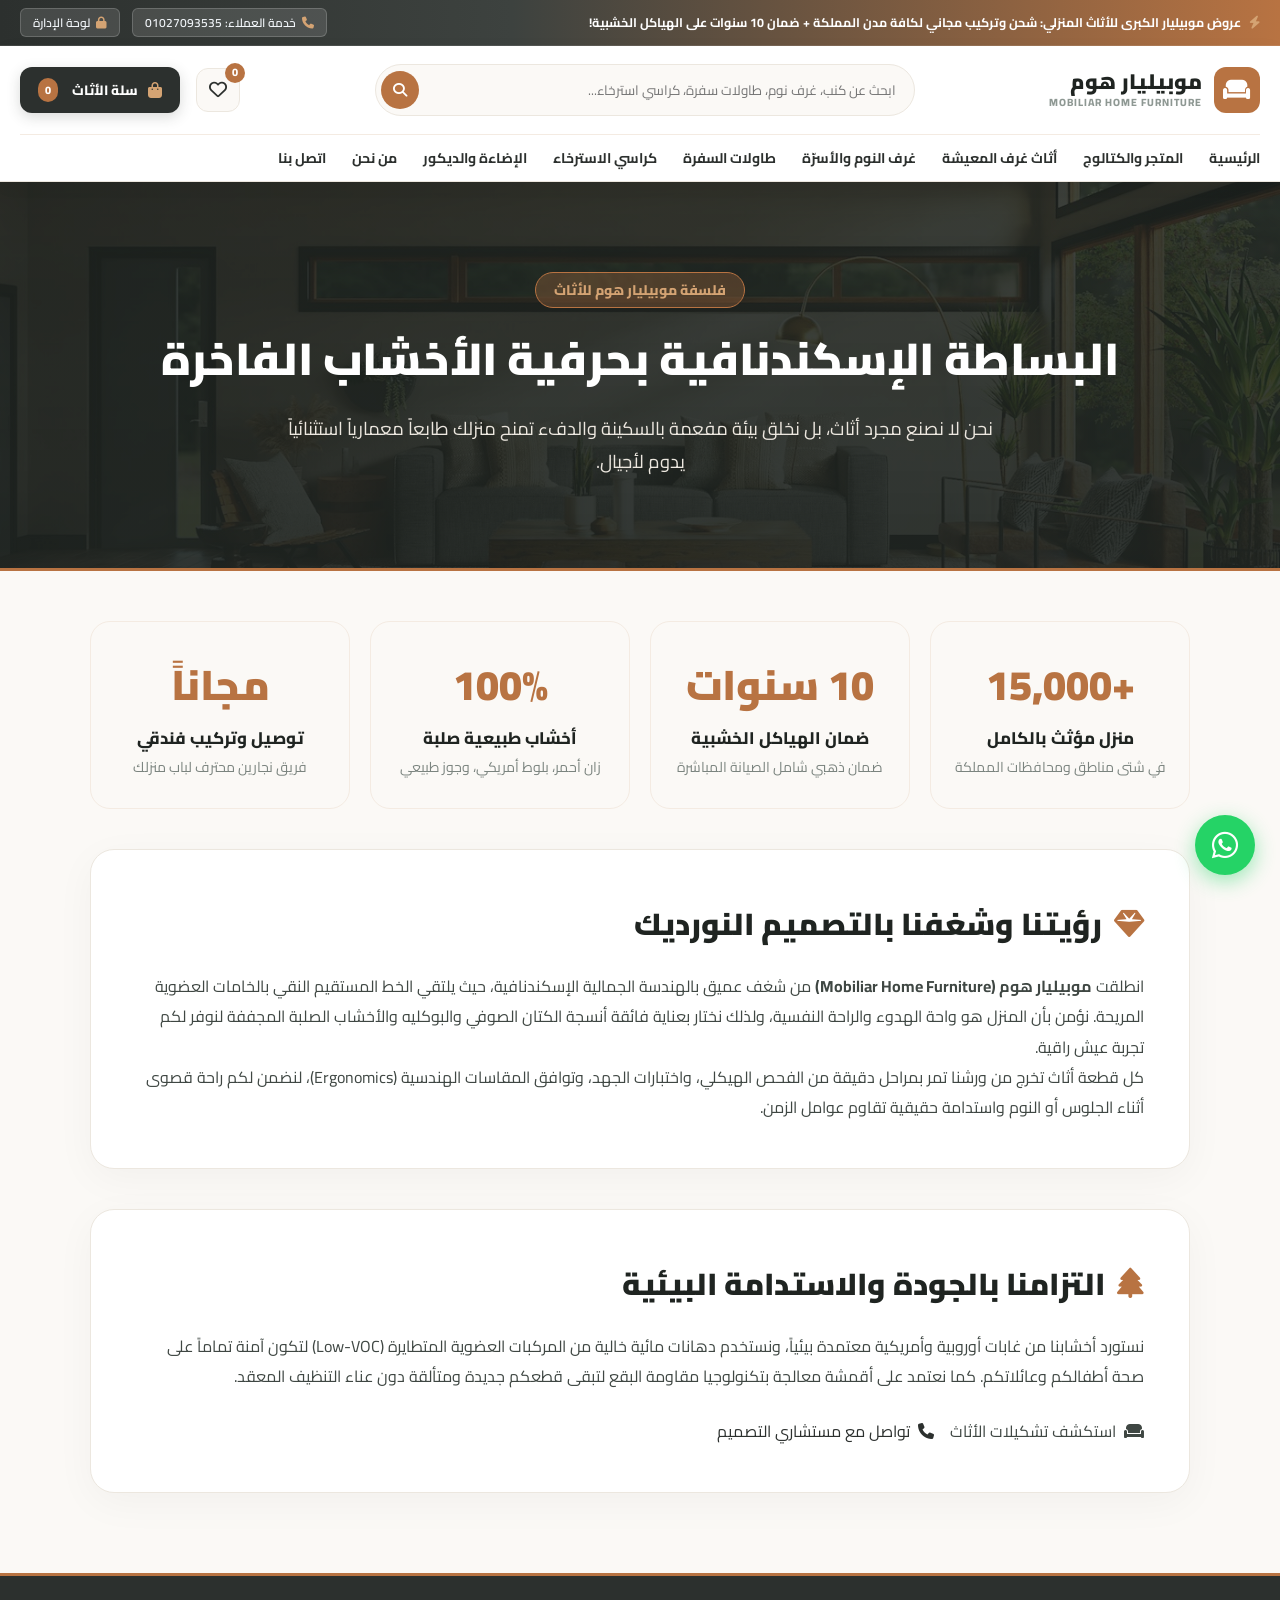
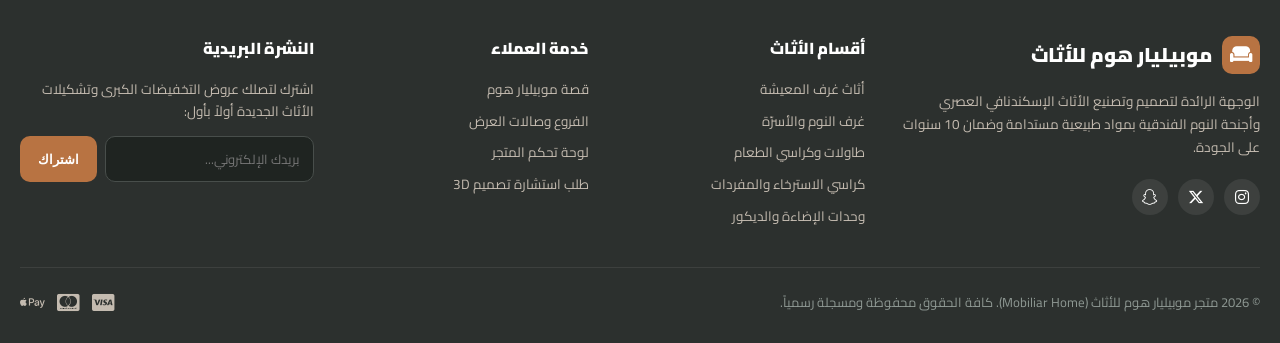
==== commit 2735d660: "Unify footer and slide-out cart drawer across all pages with zero under-footer overflow" ====
--- a/about.html
+++ b/about.html
@@ -214,131 +214,103 @@
         </div>
     </main>
 
-
-    <!-- 8. FOOTER -->
-    <footer style="background:#1F2421; color:#ECE7DF; padding-top:70px; margin-top:80px; border-top:1px solid #333A35;">
+    <!-- 9. SITE FOOTER -->
+    <footer style="background:#2C302E; color:#F4EBE2; padding:60px 0 30px; border-top:3px solid #B87342;">
         <div class="container">
-            <div style="display:grid; grid-template-columns:1.4fr 1fr 1fr 1.2fr; gap:40px; padding-bottom:50px; border-bottom:1px solid #2C302E;">
-                <!-- Brand Col -->
+            <div style="display:grid; grid-template-columns:1.5fr 1fr 1fr 1.2fr; gap:36px; margin-bottom:40px;">
+                <!-- Col 1 -->
                 <div>
-                    <div style="display:flex; align-items:center; gap:12px; margin-bottom:20px;">
-                        <div style="width:44px; height:44px; background:#B87342; border-radius:12px; display:flex; align-items:center; justify-content:center; color:#fff; font-size:22px;">
+                    <div style="display:flex; align-items:center; gap:10px; margin-bottom:16px;">
+                        <div style="width:38px; height:38px; background:#B87342; border-radius:10px; display:flex; align-items:center; justify-content:center; color:#fff; font-size:18px;">
                             <i class="fa-solid fa-couch"></i>
                         </div>
-                        <div>
-                            <span style="font-size:22px; font-weight:900; color:#FFFFFF; display:block;">موبيليار هوم</span>
-                            <span style="font-size:10px; font-weight:800; color:#D4A373; letter-spacing:1px; display:block;">MOBILIAR HOME FURNITURE</span>
-                        </div>
+                        <span style="font-size:20px; font-weight:900; color:#fff;">موبيليار هوم للأثاث</span>
                     </div>
-                    <p style="font-size:14px; line-height:1.8; color:#A4ACA7; margin-bottom:20px;">
-                        علامتكم الرائدة في عالم الأثاث المنزلي الفاخر. نصمم ونصنع قطعاً تدمج بين البساطة الإسكندنافية المريحة ومتانة الأخشاب الطبيعية بضمان 10 سنوات كاملة.
-                    </p>
-                    <div style="display:flex; gap:12px;">
-                        <a href="https://instagram.com" target="_blank" style="width:38px; height:38px; border-radius:10px; background:#2C302E; display:flex; align-items:center; justify-content:center; color:#ECE7DF; text-decoration:none;"><i class="fa-brands fa-instagram"></i></a>
-                        <a href="https://facebook.com" target="_blank" style="width:38px; height:38px; border-radius:10px; background:#2C302E; display:flex; align-items:center; justify-content:center; color:#ECE7DF; text-decoration:none;"><i class="fa-brands fa-facebook-f"></i></a>
-                        <a href="https://wa.me/201027093535" target="_blank" style="width:38px; height:38px; border-radius:10px; background:#25D366; display:flex; align-items:center; justify-content:center; color:#fff; text-decoration:none;"><i class="fa-brands fa-whatsapp"></i></a>
+                    <p style="font-size:13.5px; color:#C4BBB0; line-height:1.7; margin-bottom:20px;">الوجهة الرائدة لتصميم وتصنيع الأثاث الإسكندنافي العصري وأجنحة النوم الفندقية بمواد طبيعية مستدامة وضمان 10 سنوات على الجودة.</p>
+                    <div style="display:flex; gap:10px;">
+                        <a href="#" style="width:36px; height:36px; border-radius:50%; background:rgba(255,255,255,0.08); display:flex; align-items:center; justify-content:center; color:#fff; text-decoration:none;"><i class="fa-brands fa-instagram"></i></a>
+                        <a href="#" style="width:36px; height:36px; border-radius:50%; background:rgba(255,255,255,0.08); display:flex; align-items:center; justify-content:center; color:#fff; text-decoration:none;"><i class="fa-brands fa-x-twitter"></i></a>
+                        <a href="#" style="width:36px; height:36px; border-radius:50%; background:rgba(255,255,255,0.08); display:flex; align-items:center; justify-content:center; color:#fff; text-decoration:none;"><i class="fa-brands fa-snapchat"></i></a>
                     </div>
                 </div>
 
-                <!-- Fast Links -->
+                <!-- Col 2: Categories -->
                 <div>
-                    <h4 style="font-size:17px; font-weight:800; color:#fff; margin-bottom:22px; position:relative; padding-bottom:10px;">
-                        أقسام الأثاث
-                        <span style="position:absolute; bottom:0; right:0; width:35px; height:3px; background:#B87342; border-radius:2px;"></span>
-                    </h4>
-                    <ul style="list-style:none; padding:0; margin:0; display:flex; flex-direction:column; gap:12px;">
-                        <li><a href="category?cat=living" style="color:#A4ACA7; text-decoration:none; font-size:14px;">أثاث غرف المعيشة</a></li>
-                        <li><a href="category?cat=bedroom" style="color:#A4ACA7; text-decoration:none; font-size:14px;">غرف النوم والأسرة</a></li>
-                        <li><a href="category?cat=dining" style="color:#A4ACA7; text-decoration:none; font-size:14px;">طاولات وكراسي السفرة</a></li>
-                        <li><a href="category?cat=recliners" style="color:#A4ACA7; text-decoration:none; font-size:14px;">كراسي الاسترخاء والمفردات</a></li>
-                        <li><a href="category?cat=decor" style="color:#A4ACA7; text-decoration:none; font-size:14px;">الديكور والإضاءة النورديك</a></li>
+                    <h4 style="font-size:16px; font-weight:900; color:#fff; margin-bottom:18px;">أقسام الأثاث</h4>
+                    <ul style="list-style:none; padding:0; margin:0; display:flex; flex-direction:column; gap:10px; font-size:13.5px;">
+                        <li><a href="category?cat=living" style="color:#C4BBB0; text-decoration:none;">أثاث غرف المعيشة</a></li>
+                        <li><a href="category?cat=bedroom" style="color:#C4BBB0; text-decoration:none;">غرف النوم والأسرّة</a></li>
+                        <li><a href="category?cat=dining" style="color:#C4BBB0; text-decoration:none;">طاولات وكراسي الطعام</a></li>
+                        <li><a href="category?cat=recliners" style="color:#C4BBB0; text-decoration:none;">كراسي الاسترخاء والمفردات</a></li>
+                        <li><a href="category?cat=decor" style="color:#C4BBB0; text-decoration:none;">وحدات الإضاءة والديكور</a></li>
                     </ul>
                 </div>
 
-                <!-- Customer Care -->
+                <!-- Col 3: Customer Care -->
                 <div>
-                    <h4 style="font-size:17px; font-weight:800; color:#fff; margin-bottom:22px; position:relative; padding-bottom:10px;">
-                        خدمة العملاء
-                        <span style="position:absolute; bottom:0; right:0; width:35px; height:3px; background:#B87342; border-radius:2px;"></span>
-                    </h4>
-                    <ul style="list-style:none; padding:0; margin:0; display:flex; flex-direction:column; gap:12px;">
-                        <li><a href="about.html" style="color:#A4ACA7; text-decoration:none; font-size:14px;">قصتنا والحرفية</a></li>
-                        <li><a href="contact.html" style="color:#A4ACA7; text-decoration:none; font-size:14px;">الفروع وصالات العرض</a></li>
-                        <li><a href="shop.html" style="color:#A4ACA7; text-decoration:none; font-size:14px;">سياسة الشحن والتركيب</a></li>
-                        <li><a href="admin/index.html" style="color:#A4ACA7; text-decoration:none; font-size:14px;"><i class="fa-solid fa-lock"></i> لوحة تحكم المتجر</a></li>
+                    <h4 style="font-size:16px; font-weight:900; color:#fff; margin-bottom:18px;">خدمة العملاء</h4>
+                    <ul style="list-style:none; padding:0; margin:0; display:flex; flex-direction:column; gap:10px; font-size:13.5px;">
+                        <li><a href="about.html" style="color:#C4BBB0; text-decoration:none;">قصة موبيليار هوم</a></li>
+                        <li><a href="contact.html" style="color:#C4BBB0; text-decoration:none;">الفروع وصالات العرض</a></li>
+                        <li><a href="admin/index.html" style="color:#C4BBB0; text-decoration:none;">لوحة تحكم المتجر</a></li>
+                        <li><a href="https://wa.me/201027093535" target="_blank" style="color:#C4BBB0; text-decoration:none;">طلب استشارة تصميم 3D</a></li>
                     </ul>
                 </div>
 
-                <!-- Contact & Showroom -->
+                <!-- Col 4: Newsletter -->
                 <div>
-                    <h4 style="font-size:17px; font-weight:800; color:#fff; margin-bottom:22px; position:relative; padding-bottom:10px;">
-                        المقر وصالات العرض
-                        <span style="position:absolute; bottom:0; right:0; width:35px; height:3px; background:#B87342; border-radius:2px;"></span>
-                    </h4>
-                    <div style="display:flex; flex-direction:column; gap:14px; font-size:14px; color:#A4ACA7;">
-                        <div style="display:flex; gap:12px;">
-                            <i class="fa-solid fa-location-dot" style="color:#D4A373; font-size:18px; margin-top:2px;"></i>
-                            <span>طريق الملك فهد، حي العليا - الرياض | صالة عرض جدة شارع التحلية</span>
-                        </div>
-                        <div style="display:flex; gap:12px;">
-                            <i class="fa-solid fa-phone" style="color:#D4A373; font-size:16px; margin-top:2px;"></i>
-                            <span>الهاتف الموحد: 01027093535</span>
-                        </div>
-                        <div style="display:flex; gap:12px;">
-                            <i class="fa-brands fa-whatsapp" style="color:#25D366; font-size:18px; margin-top:2px;"></i>
-                            <a href="https://wa.me/201027093535" target="_blank" style="color:#fff; font-weight:700; text-decoration:none;">طلب واتساب: +20 102 709 3535</a>
-                        </div>
-                        <div style="display:flex; gap:12px;">
-                            <i class="fa-solid fa-truck-fast" style="color:#D4A373; font-size:16px; margin-top:2px;"></i>
-                            <span>التوصيل والتركيب: شحن منزلي مجاني واحترافي</span>
-                        </div>
-                    </div>
-                </div>
-            </div>
-
-            <!-- Bottom Copyright -->
-            <div style="padding:24px 0; display:flex; justify-content:space-between; align-items:center; font-size:13.5px; color:#7B847F; flex-wrap:wrap; gap:16px;">
-                <p style="margin:0;">© 2026 متجر موبيليار هوم للأثاث المنزلي (Mobiliar Home Furniture) - جميع الحقوق محفوظة.</p>
-                <div style="display:flex; gap:16px; align-items:center;">
-                    <span>الدفع الآمن عند الاستلام والتحويل البنكي</span>
-                    <i class="fa-brands fa-cc-visa" style="font-size:20px; color:#A4ACA7;"></i>
-                    <i class="fa-brands fa-cc-mastercard" style="font-size:20px; color:#A4ACA7;"></i>
+                    <h4 style="font-size:16px; font-weight:900; color:#fff; margin-bottom:18px;">النشرة البريدية</h4>
+                    <p style="font-size:13.5px; color:#C4BBB0; margin-bottom:14px;">اشترك لتصلك عروض التخفيضات الكبرى وتشكيلات الأثاث الجديدة أولاً بأول:</p>
+                    <form onsubmit="event.preventDefault(); showFurnToast('تم اشتراكك بنجاح في نشرة عروض موبيليار! 🎉');" style="display:flex; gap:8px;">
+                        <input type="email" required placeholder="بريدك الإلكتروني..." style="flex:1; padding:10px 14px; border-radius:10px; border:1px solid #484E4B; background:#1F2421; color:#fff; font-family:inherit; font-size:13px; outline:none;">
+                        <button type="submit" style="padding:10px 18px; border-radius:10px; background:#B87342; color:#fff; border:none; font-weight:800; font-size:13px; cursor:pointer;">اشتراك</button>
+                    </form>
+                </div>
+            </div>
+
+            <div style="border-top:1px solid rgba(255,255,255,0.08); padding-top:24px; display:flex; align-items:center; justify-content:space-between; flex-wrap:wrap; gap:14px; font-size:13px; color:#8E9893;">
+                <div>© 2026 متجر موبيليار هوم للأثاث (Mobiliar Home). كافة الحقوق محفوظة ومسجلة رسمياً.</div>
+                <div style="display:flex; gap:12px; font-size:20px; color:#C4BBB0;">
+                    <i class="fa-brands fa-cc-visa"></i>
+                    <i class="fa-brands fa-cc-mastercard"></i>
+                    <i class="fa-brands fa-apple-pay"></i>
                 </div>
             </div>
         </div>
     </footer>
 
     <!-- SLIDE-OUT CART DRAWER -->
-    <div class="furn-drawer-overlay" id="furnCartOverlay" onclick="toggleFurnCartDrawer()"></div>
-    <div class="furn-cart-drawer" id="furnCartDrawer">
-        <div class="furn-drawer-header">
-            <h3><i class="fa-solid fa-bag-shopping" style="color:#B87342;"></i> سلة الأثاث (<span id="cartDrawerCount">0</span>)</h3>
-            <button class="furn-drawer-close" onclick="toggleFurnCartDrawer()"><i class="fa-solid fa-xmark"></i></button>
-        </div>
-        <div class="furn-drawer-body" id="cartDrawerItems"></div>
-        <div class="furn-drawer-footer">
-            <div class="furn-drawer-total">
-                <span>الإجمالي المقدر:</span>
-                <span id="cartDrawerTotal" style="color:#B87342; font-weight:900;">0 ر.س</span>
-            </div>
-            <button class="furn-drawer-checkout" onclick="proceedFurnWhatsAppCheckout()">
-                <span>إتمام الطلب عبر واتساب</span>
-                <i class="fa-brands fa-whatsapp" style="font-size:18px;"></i>
+    <div class="cart-overlay" id="cartOverlay" onclick="closeFurnCartDrawer()" style="position:fixed; inset:0; background:rgba(0,0,0,0.5); z-index:9998; opacity:0; pointer-events:none; transition:opacity 0.3s;"></div>
+    <div class="cart-drawer" id="cartDrawer" style="position:fixed; top:0; left:0; width:100%; max-width:420px; height:100%; background:#ffffff; z-index:9999; box-shadow:4px 0 25px rgba(0,0,0,0.15); display:flex; flex-direction:column; transform:translateX(-100%); transition:transform 0.35s cubic-bezier(0.16,1,0.3,1);">
+        <div style="padding:20px 24px; border-bottom:1.5px solid #ECE7DF; display:flex; align-items:center; justify-content:space-between; background:#FBF9F6;">
+            <h3 style="font-size:18px; font-weight:900; color:#1F2421; margin:0; display:flex; align-items:center; gap:8px;">
+                <i class="fa-solid fa-couch" style="color:#B87342;"></i>
+                <span>سلة مشتريات الأثاث</span>
+                <span id="furnCartHeaderCount" style="font-size:13px; background:#B87342; color:#fff; padding:2px 8px; border-radius:50px;">0</span>
+            </h3>
+            <button onclick="closeFurnCartDrawer()" style="background:none; border:none; font-size:20px; color:#66706B; cursor:pointer;"><i class="fa-solid fa-xmark"></i></button>
+        </div>
+
+        <div id="cartDrawerItems" style="flex:1; overflow-y:auto; padding:10px 24px;">
+            <!-- Dynamically populated -->
+        </div>
+
+        <div style="padding:20px 24px; border-top:1.5px solid #ECE7DF; background:#FBF9F6;">
+            <div style="display:flex; justify-content:space-between; align-items:center; margin-bottom:16px;">
+                <span style="font-size:15px; font-weight:800; color:#66706B;">الإجمالي المقدر:</span>
+                <span id="cartTotalPrice" style="font-size:22px; font-weight:900; color:#B87342;">0 ر.س</span>
+            </div>
+            <button onclick="proceedFurnCheckout()" style="width:100%; padding:14px; background:#25d366; color:#fff; border:none; border-radius:12px; font-weight:800; font-size:15px; cursor:pointer; display:flex; align-items:center; justify-content:center; gap:10px; box-shadow:0 6px 18px rgba(37,211,102,0.35);">
+                <i class="fa-brands fa-whatsapp" style="font-size:20px;"></i>
+                <span>إتمام الطلب وتأكيد التوصيل عبر واتساب</span>
             </button>
         </div>
     </div>
 
-    <!-- TOAST NOTIFICATION -->
-    <div class="furn-toast" id="furnToast">
-        <i class="fa-solid fa-circle-check" style="color:#25D366; font-size:20px;"></i>
-        <span id="furnToastMsg">تمت إضافة القطعة بنجاح!</span>
-    </div>
-
-    <!-- FLOATING WHATSAPP -->
-    <a href="https://wa.me/201027093535" target="_blank" class="furn-floating-whatsapp" title="تواصل مباشرة عبر واتساب">
+    <!-- Floating WhatsApp Button -->
+    <a href="https://wa.me/201027093535" target="_blank" class="furn-floating-whatsapp" title="تواصل عبر واتساب">
         <i class="fa-brands fa-whatsapp"></i>
     </a>
-
 
     <script src="js/store.js"></script>
 </body>
--- a/css/style.css
+++ b/css/style.css
@@ -2956,3 +2956,68 @@
     box-shadow: 0 8px 26px rgba(37, 211, 102, 0.6);
 }
 
+
+
+/* Filter Card Visibility Overrides */
+.furn-card.furn-card-hidden,
+.product-card.furn-card-hidden {
+    display: none !important;
+}
+
+.hero-slide {
+    position: absolute !important;
+    inset: 0 !important;
+    opacity: 0 !important;
+    visibility: hidden !important;
+    pointer-events: none !important;
+    z-index: 1 !important;
+    transition: opacity 0.6s ease-in-out, visibility 0.6s !important;
+}
+
+.hero-slide.active {
+    opacity: 1 !important;
+    visibility: visible !important;
+    pointer-events: auto !important;
+    z-index: 2 !important;
+}
+
+
+/* Robust Cart Drawer Styling */
+.cart-drawer {
+    position: fixed !important;
+    top: 0 !important;
+    left: 0 !important;
+    bottom: 0 !important;
+    width: 100% !important;
+    max-width: 420px !important;
+    height: 100% !important;
+    background: #ffffff !important;
+    z-index: 99999 !important;
+    box-shadow: 4px 0 25px rgba(0,0,0,0.15) !important;
+    display: flex !important;
+    flex-direction: column !important;
+    transform: translateX(-100%) !important;
+    transition: transform 0.35s cubic-bezier(0.16,1,0.3,1) !important;
+}
+.cart-drawer.active {
+    transform: translateX(0) !important;
+}
+.cart-overlay {
+    position: fixed !important;
+    inset: 0 !important;
+    background: rgba(0, 0, 0, 0.5) !important;
+    z-index: 99998 !important;
+    opacity: 0 !important;
+    visibility: hidden !important;
+    pointer-events: none !important;
+    transition: opacity 0.3s ease !important;
+}
+.cart-overlay.active {
+    opacity: 1 !important;
+    visibility: visible !important;
+    pointer-events: auto !important;
+}
+/* Ensure legacy names never render statically */
+.furn-cart-drawer {
+    display: none !important;
+}
